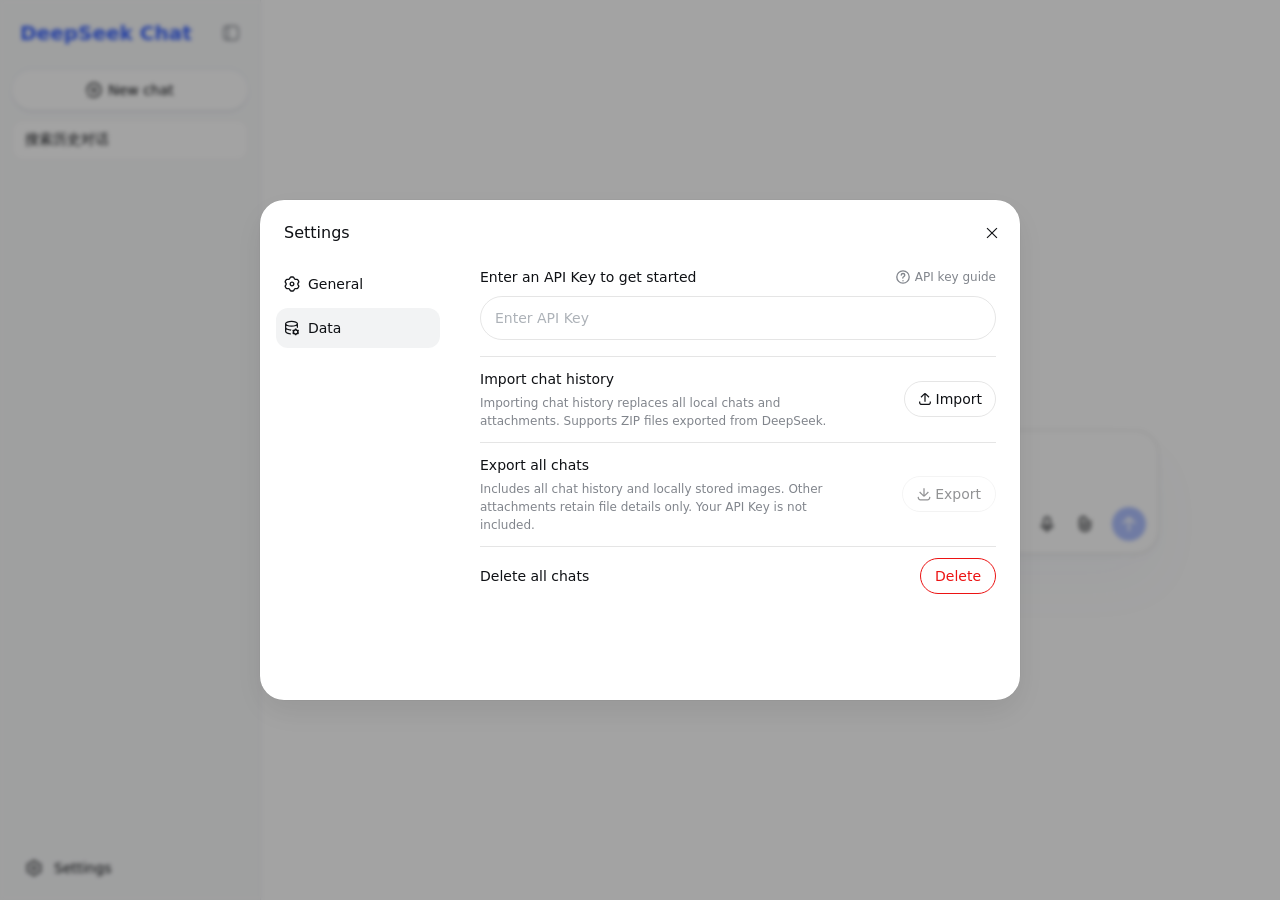
==== index.html @ 3945e025 "DeepSeek_API 网页版 1.0.7 导入 1.0.7 静态站点资源。输入区开关在空间不足或系统字号放大时右侧渐隐， 操作按钮保持单行；发送按钮缩小到 30px，右侧三个操作图标间距收紧。" ====
<!doctype html><html lang="zh-CN"><head><meta http-equiv="Content-Security-Policy" content="default-src 'self'; script-src 'self'; style-src 'self' 'unsafe-inline'; img-src 'self' data: blob: https:; font-src 'self' data:; media-src 'self' blob: data:; connect-src 'self' https://api.deepseek.com blob:; frame-src 'none'; object-src 'none'; base-uri 'none'; form-action 'none'"><link rel="manifest" href="./manifest.webmanifest"><link rel="icon" type="image/png" href="./icons/icon-192.png"><link rel="apple-touch-icon" href="./icons/apple-touch-icon.png"><link rel="stylesheet" href="./static/local/web-app.css"><script defer src="./static/local/web-app.js"></script><script defer src="./static/local/enhancements.js"></script><meta charset="utf-8"><meta name="viewport" content="width=device-width,initial-scale=1,viewport-fit=cover,interactive-widget=resizes-content"><meta name="theme-color" content="#ffffff"><meta name="description" content="基于 DeepSeek API 的纯前端聊天应用：多会话、附件、语音、联网搜索与历史导入导出。"><title>DeepSeek_API 网页版（非官方）</title><meta content="1.0.7" name="application-version"><script defer src="static/js/main.bcf98274.js"></script><link href="static/css/main.e0c153b9.css" rel="stylesheet"><link rel="stylesheet" href="./static/local/enhancements.css"></head><body><div id="root"></div></body></html>
---- static/local/web-app.css ----
@media (max-width: 767px) {
  :root {
    --safe-top: env(safe-area-inset-top, 0px) !important;
    --safe-bottom: env(safe-area-inset-bottom, 0px) !important;
  }
}

@supports (-webkit-touch-callout: none) {
  input:is([type="text"], [type="password"], [type="search"]), textarea {
    font-size: max(16px, 1em);
  }
}

.local-data-note { color: inherit; text-underline-offset: .15em; }
---- static/css/main.e0c153b9.css ----
.trigger-_94788{display:contents}.tooltip-_94788{z-index:2000;box-sizing:border-box;background-color:var(--dsw-alias-tooltip-bg);max-width:calc(100vw - 28px);color:var(--dsw-static-neutral-bluish-00);pointer-events:none;border-radius:10px;padding:4px 8px;font-size:.75rem;line-height:1.5;position:fixed}[data-ds-dark-theme] .tooltip-_94788{color:var(--dsw-alias-label-primary);box-shadow:0 6px 16px rgba(0,0,0,.08),0 3px 6px -4px rgba(0,0,0,.12),0 9px 28px 8px rgba(0,0,0,.05)}.button-_7c3cd{cursor:pointer;transition:background-color var(--ds-transition-duration) var(--ds-ease-in-out);background-color:transparent;border:none;border-radius:50%;outline:none;flex-shrink:0;justify-content:center;align-items:center;padding:0;font-size:1rem;display:inline-flex}.button-_7c3cd:active:not(:disabled){background-color:var(--dsw-alias-interactive-bg-hover)}@media (hover:hover){.button-_7c3cd:hover:not(:disabled){background-color:var(--dsw-alias-interactive-bg-hover)}}.button-_7c3cd:focus-visible{box-shadow:0 0 0 2px var(--dsw-alias-button-primary-fill)}.button-_7c3cd:disabled{cursor:not-allowed;color:var(--dsw-alias-label-caption)}.xs-_7c3cd{width:var(--ds-control-height-xs);height:var(--ds-control-height-xs)}.m-_7c3cd{width:34px;height:34px}.xl-_7c3cd{width:var(--ds-control-height-xl);height:var(--ds-control-height-xl)}.tertiary-_7c3cd{color:var(--dsw-alias-label-tertiary)}.primary-_7c3cd{color:var(--dsw-alias-label-primary)}.logo-cc04e9{background-color:var(--dsw-alias-markdown-citation);border-radius:50%;display:inline-flex;overflow:hidden}.img-cc04e9{object-fit:cover;width:100%;height:100%}.placeholder-cc04e9{background-color:var(--dsw-alias-markdown-citation);justify-content:center;align-items:center;width:100%;height:100%;display:flex}.fallback-cc04e9{color:var(--dsw-alias-label-tertiary)}.fallback-cc04e9 svg{width:70%;height:70%}.group-cc04e9{-webkit-user-select:none;-moz-user-select:none;-ms-user-select:none;user-select:none;margin-left:6px;display:inline-flex}.thumbnail-cc04e9{width:16px;height:16px;box-shadow:0 0 0 1px var(--search-row-site-logo-color,var(--dsw-alias-bg-base)), 0 0 0 1px var(--dsw-alias-bg-base);flex-shrink:0;margin-left:-4px;transition:box-shadow .2s}.thumbnail-cc04e9:first-of-type{margin-left:0}.anchor-a38882{text-decoration:none}.card-a38882{cursor:pointer;flex-direction:column;display:flex}.meta-a38882{padding-top:var(--search-view-card-meta-padding-top,0);font:var(--search-view-card-meta-font,500 .75rem/1.0625rem var(--dsw-font-family));align-items:center;gap:6px;display:flex}.siteIcon-a38882{flex-shrink:0;width:18px;height:18px}.siteName-a38882{text-overflow:ellipsis;white-space:nowrap;color:var(--search-view-card-secondary-color,var(--dsw-alias-label-secondary));overflow:hidden}.divider-a38882{background-color:var(--dsw-alias-border-l3);width:1px;height:12px;margin:0 3px}.date-a38882{font-weight:var(--fw-normal);color:var(--search-view-card-secondary-color,var(--dsw-alias-label-secondary));flex-shrink:0}.title-a38882{font:var(--search-view-card-title-font,500 1rem/1.5625rem var(--dsw-font-family));color:var(--dsw-alias-label-primary);line-clamp:2;-webkit-line-clamp:2;-webkit-box-orient:vertical;margin-top:6px;display:-webkit-box;overflow:hidden}.snippet-a38882{color:var(--search-view-card-secondary-color,var(--dsw-alias-label-secondary));line-clamp:2;-webkit-line-clamp:2;-webkit-box-orient:vertical;margin-top:6px;font-size:.8125rem;line-height:20px;display:-webkit-box;overflow:hidden}.panel-_5cf57{--panel-width:min(390px, calc(50vw - 4rem));box-sizing:border-box;visibility:hidden;width:0;height:100%;transition:width var(--ds-transition-duration) var(--ds-ease-in-out), visibility 0s var(--ds-transition-duration);flex-shrink:0;overflow:hidden}.panelOpen-_5cf57{width:var(--panel-width);visibility:visible;transition:width var(--ds-transition-duration) var(--ds-ease-in-out), visibility 0s}.panelInner-_5cf57{box-sizing:border-box;width:var(--panel-width);border-left:1px solid var(--dsw-alias-border-l2);height:100%;color:var(--dsw-alias-label-primary);background:var(--dsw-alias-bg-base);flex-direction:column;display:flex}.header-_5cf57{box-sizing:border-box;border-bottom:1px solid var(--dsw-alias-border-l2);flex-shrink:0;align-items:center;height:60px;padding:0 14px 0 20px;display:flex}.title-_5cf57{text-overflow:ellipsis;white-space:nowrap;font-size:.875rem;line-height:22px;font-weight:var(--fw-medium);flex:1;overflow:hidden}.content-_5cf57{--search-view-card-meta-font:var(--dsw-font-xs-13);--search-view-card-meta-padding-top:2px;--search-view-card-secondary-color:var(--dsw-alias-label-tertiary);--search-view-card-title-font:var(--fw-medium) .875rem/1.375rem var(--dsw-font-family);scrollbar-color:var(--scroll-color) transparent;flex:1;min-height:0;padding:8px;overflow-y:auto}.item-_5cf57{transition:background-color var(--ds-transition-duration) var(--ds-ease-in-out);border-radius:12px;margin-bottom:6px;padding:12px}.item-_5cf57:hover{background:var(--dsw-alias-interactive-bg-hover)}@media not all and (min-width:768px){.panel-_5cf57{z-index:700;visibility:hidden;width:auto;transition:transform var(--ds-transition-duration) var(--ds-ease-in-out), visibility 0s var(--ds-transition-duration);position:fixed;top:0;bottom:0;left:0;right:0;transform:translateY(100%)}.panelOpen-_5cf57{visibility:visible;width:auto;transition:transform var(--ds-transition-duration) var(--ds-ease-in-out), visibility 0s;transform:none}.panelInner-_5cf57{width:auto;height:100%;padding-top:var(--safe-top);padding-bottom:var(--safe-bottom);border-left:none}}.mask-_4f2ab{z-index:1000;cursor:copy;pointer-events:none;-webkit-backdrop-filter:blur(10px);backdrop-filter:blur(10px);background-color:rgba(255,255,255,.7);justify-content:center;align-items:center;display:flex;position:fixed;top:0;bottom:0;left:0;right:0}[data-ds-dark-theme] .mask-_4f2ab{background-color:rgba(39,39,48,.7)}.wrap-_4f2ab{box-sizing:border-box;width:100%;color:var(--dsw-alias-label-primary);text-align:center;flex-direction:column;align-items:center;margin-top:-3%;padding:0 40px;display:flex}.title-_4f2ab{margin-top:16px;font-size:1.25rem;line-height:28px}.desc-_4f2ab{color:var(--dsw-alias-label-tertiary);margin-top:16px;font-size:.875rem;line-height:22px}.card-_282ec{box-sizing:border-box;border:1px solid var(--dsw-alias-border-l2);background-color:var(--dsw-specific-input-major);cursor:default;border-radius:16px;flex-shrink:0;align-items:center;width:240px;min-height:64px;padding:0 12px 0 14px;transition:background-color .2s ease-in-out;display:flex;position:relative}.card-_282ec:hover .remove-_282ec{opacity:1}.clickable-_282ec{cursor:pointer}.clickable-_282ec:hover{background-color:var(--dsw-alias-interactive-bg-hover)}.editable-_282ec{padding-right:24px}.failed-_282ec{border-color:var(--dsw-alias-state-error-primary)}.failed-_282ec .subCaption-_282ec{color:var(--dsw-alias-state-error-primary)}.icon-_282ec{width:28px;height:28px;color:var(--dsw-alias-label-tertiary);flex-shrink:0;justify-content:center;align-items:center;margin-right:10px;display:flex}.retry-_282ec svg{width:18px;height:18px;color:var(--dsw-alias-label-secondary)}.spinner-_282ec{box-sizing:border-box;border:2px solid var(--dsw-alias-border-l2);border-top-color:var(--dsw-alias-label-tertiary);border-radius:50%;width:16px;height:16px;animation:.8s linear infinite spin-_282ec}@keyframes spin-_282ec{to{transform:rotate(360deg)}}.content-_282ec{-webkit-user-select:none;-moz-user-select:none;-ms-user-select:none;user-select:none;flex:1;min-width:0;padding:10px 0}.caption-_282ec{font-size:.875rem;line-height:22px;font-weight:var(--fw-normal);white-space:nowrap;text-overflow:ellipsis;color:var(--dsw-alias-label-primary);overflow:hidden}.subCaption-_282ec{white-space:nowrap;text-overflow:ellipsis;color:var(--dsw-alias-label-tertiary);font-size:.75rem;line-height:18px;overflow:hidden}.remove-_282ec{width:18px;height:18px;color:var(--dsw-alias-label-primary-inverted);background-color:var(--dsw-alias-button-contrast-fill);cursor:pointer;opacity:0;border:none;border-radius:50%;justify-content:center;align-items:center;padding:0;transition:opacity .2s ease-in-out;display:flex;position:absolute;top:4px;right:4px}.invalidRemove-_282ec{opacity:1;color:var(--dsw-alias-label-primary-foreground);background-color:var(--dsw-alias-state-error-primary)}.wrapper-ed6f47{--line-height:24px;--input-padding-top:12px;box-sizing:border-box;cursor:text;width:100%;font-size:1rem;line-height:var(--line-height);border:1px solid var(--dsw-alias-border-l2-darkmode-thin);background:var(--dsw-specific-input-major);border-radius:24px;flex-direction:column;display:flex;overflow:hidden}.session-ed6f47{box-shadow:0 4px 10px rgba(0,0,0,.02),0 2px 4px rgba(0,0,0,.04)}.home-ed6f47{box-shadow:0 4px 12px rgba(0,0,0,.02),0 2px 2px rgba(72,104,178,.01),0 30px 60px rgba(72,104,178,.03)}[data-ds-dark-theme] .home-ed6f47{box-shadow:none}.attachments-ed6f47{cursor:default;align-items:flex-end;gap:10px;padding:12px 12px 0;display:flex;overflow-x:auto}.attachment-ed6f47{box-sizing:border-box;border:1px solid var(--dsw-alias-border-l2);background-color:var(--dsw-alias-bg-skeleton);border-radius:16px;flex-shrink:0;width:64px;height:64px;position:relative;overflow:hidden}.attachment-ed6f47 img{object-fit:cover;width:100%;height:100%;display:block}.attachment-ed6f47:hover .remove-ed6f47{opacity:1}.uploading-ed6f47{background-color:rgba(0,0,0,.3);position:absolute;top:0;bottom:0;left:0;right:0}.uploading-ed6f47:after{content:"";border:2px solid rgba(255,255,255,.4);border-top-color:#fff;border-radius:50%;width:16px;height:16px;margin:-10px 0 0 -10px;animation:.8s linear infinite spin-ed6f47;position:absolute;top:50%;left:50%}@keyframes spin-ed6f47{to{transform:rotate(360deg)}}.attachmentFailed-ed6f47{border-color:var(--dsw-alias-state-error-primary)}.failed-ed6f47{cursor:pointer;color:var(--dsw-static-neutral-bluish-00);background-color:rgba(0,0,0,.48);border:none;flex-direction:column;justify-content:center;align-items:center;padding:0 3px;display:flex;position:absolute;top:0;bottom:0;left:0;right:0}.failed-ed6f47 svg{width:18px;height:18px}.failedStatic-ed6f47{cursor:default;background-color:rgba(0,0,0,.24);justify-content:flex-end;padding-bottom:7px}.failedReason-ed6f47{max-width:100%;font-size:.6875rem;line-height:14px;font-weight:var(--fw-medium);text-align:center;word-break:break-word;-webkit-line-clamp:2;-webkit-box-orient:vertical;margin-top:2px;display:-webkit-box;overflow:hidden}.remove-ed6f47{z-index:1;width:18px;height:18px;color:var(--dsw-alias-label-primary-inverted);background-color:var(--dsw-alias-button-contrast-fill);-webkit-filter:drop-shadow(0 0 .5px rgba(0,0,0,.2));filter:drop-shadow(0 0 .5px rgba(0,0,0,.2));cursor:pointer;opacity:0;transition:opacity var(--ds-transition-duration) var(--ds-ease-in-out);border:none;border-radius:50%;justify-content:center;align-items:center;padding:0;display:flex;position:absolute;top:4px;right:4px}.invalidRemove-ed6f47{opacity:1;color:var(--dsw-alias-label-primary-foreground);background-color:var(--dsw-alias-state-error-primary)}.textareaWrapper-ed6f47{width:100%;position:relative}.textarea-ed6f47,.mirror-ed6f47{box-sizing:border-box;width:100%;min-height:calc(var(--line-height) * 2 + var(--input-padding-top));padding:var(--input-padding-top) 12px 0 16px;font:inherit;line-height:inherit;font-variant-ligatures:no-contextual;word-break:break-word;white-space:pre-wrap;border:none;margin:0;display:block;overflow:auto}.textarea-ed6f47{resize:none;overscroll-behavior:contain;height:100%;color:var(--dsw-alias-label-primary);caret-color:var(--dsw-alias-brand-text);background-color:transparent;outline:none;position:absolute}.textarea-ed6f47::-webkit-input-placeholder{color:var(--dsw-alias-label-caption);-webkit-user-select:none;-moz-user-select:none;-ms-user-select:none;user-select:none}.textarea-ed6f47::-ms-input-placeholder{color:var(--dsw-alias-label-caption);-webkit-user-select:none;-moz-user-select:none;-ms-user-select:none;user-select:none}.textarea-ed6f47::placeholder{color:var(--dsw-alias-label-caption);-webkit-user-select:none;-moz-user-select:none;-ms-user-select:none;user-select:none}.textareaHidden-ed6f47{visibility:hidden}@media not all and (min-width:440px){.textarea-ed6f47,.mirror-ed6f47{min-height:calc(var(--line-height) * 1.25 + var(--input-padding-top))}}.mirror-ed6f47{visibility:hidden;pointer-events:none;max-height:336px}@media not all and (min-width:768px){.wrapper-ed6f47{max-height:calc(var(--app-viewport-height,100dvh) - 120px);flex-shrink:0}.textareaWrapper-ed6f47{min-height:0}.attachments-ed6f47,.functionRow-ed6f47{flex-shrink:0}}.functionRow-ed6f47{align-items:center;gap:8px;margin-top:4px;padding:12px;display:flex}.toggles-ed6f47{flex:1;align-items:center;gap:10px;min-width:0;display:flex}.collapsedToggles-ed6f47 .toggleLabel-ed6f47{display:none}.toggle-ed6f47{border:1px solid var(--dsw-alias-border-l2);height:34px;color:var(--dsw-alias-label-primary);font:inherit;font-size:.8125rem;line-height:20px;font-weight:var(--fw-medium);white-space:nowrap;cursor:pointer;-webkit-user-select:none;-moz-user-select:none;-ms-user-select:none;user-select:none;background-color:transparent;border-radius:18px;flex-shrink:0;justify-content:center;align-items:center;gap:4px;padding:0 12px;transition-property:border,background;transition-duration:.2s;display:inline-flex}.toggle-ed6f47:hover:not(:disabled){background-color:var(--dsw-alias-interactive-bg-hover)}.toggle-ed6f47:disabled{opacity:.4;cursor:not-allowed}.toggle-ed6f47.selected-ed6f47{background-color:var(--dsw-alias-button-ghost-active-fill);color:var(--dsw-alias-brand-text);border-color:var(--dsw-alias-button-ghost-active-border)}.toggle-ed6f47.selected-ed6f47:hover{background-color:var(--dsw-alias-button-ghost-active-hover)}.effortPopover-ed6f47{z-index:1000;box-sizing:border-box;background-color:var(--dsw-specific-menu);transform-origin:0 100%;width:252px;max-width:calc(100vw - 16px);animation:effort-popover-in-ed6f47 .18s var(--ds-ease-in-out);border-radius:12px;padding:12px;position:fixed;box-shadow:0 0 1px rgba(0,0,0,.2),0 0 4px rgba(0,0,0,.02),0 12px 32px rgba(0,0,0,.08)}.effortPopover-ed6f47[data-side=bottom]{transform-origin:0 0;animation-name:effort-popover-in-down-ed6f47}.effortPopover-ed6f47[data-state=closed]{pointer-events:none;opacity:0;transition:opacity .18s var(--ds-ease-in-out), transform .18s var(--ds-ease-in-out);transform:scale(.94)translateY(4px)}.effortPopover-ed6f47[data-side=bottom][data-state=closed]{transform:scale(.94)translateY(-4px)}@keyframes effort-popover-in-ed6f47{0%{opacity:0;transform:scale(.94)translateY(4px)}}@keyframes effort-popover-in-down-ed6f47{0%{opacity:0;transform:scale(.94)translateY(-4px)}}.right-ed6f47{flex-shrink:0;align-items:center;gap:4px;margin-left:auto;display:flex}.sendButton-ed6f47{background:var(--dsw-alias-button-primary-fill);width:34px;height:34px;color:var(--dsw-static-neutral-bluish-00);cursor:pointer;border:none;border-radius:50%;flex-shrink:0;justify-content:center;align-items:center;margin-left:6px;padding:0;transition:background .2s;display:flex}.sendButton-ed6f47:not(.disabled-ed6f47):hover{background:var(--dsw-alias-button-primary-hover)}.sendButton-ed6f47.disabled-ed6f47{opacity:.4;cursor:not-allowed}.timer-_1bdad{color:var(--dsw-alias-label-caption);font-variant-numeric:tabular-nums;white-space:nowrap;flex-shrink:0;align-items:center;font-size:.75rem;line-height:17px;display:inline-flex}@media not all and (min-width:768px){.timer-_1bdad{display:none}}.button-_1bdad{width:34px;height:34px;color:var(--dsw-alias-label-primary);cursor:pointer;transition:background-color var(--ds-transition-duration) var(--ds-ease-in-out);background-color:transparent;border:none;border-radius:50%;outline:none;flex-shrink:0;justify-content:center;align-items:center;padding:0;display:inline-flex}.button-_1bdad:active:not(.recording-_1bdad):not(.disabled-_1bdad){background-color:var(--dsw-alias-interactive-bg-hover)}@media (hover:hover){.button-_1bdad:hover:not(.recording-_1bdad):not(.disabled-_1bdad){background-color:var(--dsw-alias-interactive-bg-hover)}}.button-_1bdad:focus-visible{box-shadow:0 0 0 2px var(--dsw-alias-button-primary-fill)}.disabled-_1bdad{color:var(--dsw-alias-label-caption);cursor:not-allowed}.active-_1bdad{justify-content:center;align-items:center;width:26px;height:26px;display:flex;position:relative}.halo-_1bdad{background-color:var(--dsw-alias-brand-primary);opacity:.2;border-radius:50%;animation:.15s ease-out both haloEnter-_1bdad,1.8s ease-in-out .15s infinite haloBreath-_1bdad;position:absolute;top:0;bottom:0;left:0;right:0}.core-_1bdad{background-color:var(--dsw-alias-brand-primary);opacity:.75;border-radius:50%;animation:.2s ease-out .14s both coreEnter-_1bdad;position:absolute;top:2px;bottom:2px;left:2px;right:2px}.outline-_1bdad{color:var(--dsw-alias-brand-primary);animation:.12s ease-out .14s both fadeOut-_1bdad;display:flex;position:absolute}.glyph-_1bdad{color:var(--dsw-static-neutral-bluish-00);animation:.1s ease-out .26s both fadeIn-_1bdad;display:flex;position:relative}@keyframes haloEnter-_1bdad{0%{opacity:0;transform:scale(.6)}to{opacity:.2;transform:scale(1)}}@keyframes haloBreath-_1bdad{0%,to{scale:1}50%{scale:1.1}}@keyframes coreEnter-_1bdad{0%{opacity:0;transform:scale(.6)}to{opacity:.75;transform:scale(1)}}@keyframes fadeOut-_1bdad{to{opacity:0}}@keyframes fadeIn-_1bdad{0%{opacity:0}}@media (prefers-reduced-motion:reduce){.halo-_1bdad,.core-_1bdad,.glyph-_1bdad{animation:none}.outline-_1bdad{display:none}.halo-_1bdad{scale:none}}.loading-_1bdad{box-sizing:border-box;border:1.5px solid var(--dsw-alias-border-l2);border-top-color:var(--dsw-alias-label-tertiary);border-radius:50%;width:14px;height:14px;animation:.8s linear infinite spin-_1bdad}@keyframes spin-_1bdad{to{transform:rotate(360deg)}}.spectrum-_62476{opacity:.7;pointer-events:none;justify-content:center;align-items:center;gap:3px;height:36px;display:flex;position:absolute;top:calc(50% + 8px);left:16px;right:12px;translate:0 -50%}.bar-_62476{background-color:var(--dsw-alias-button-info-hover,#679efe);transform-origin:50%;will-change:transform;border-radius:1px;flex-shrink:0;width:2px;height:5px}.panel-_8916f{-webkit-user-select:none;-moz-user-select:none;-ms-user-select:none;user-select:none;width:100%}.title-_8916f{color:var(--dsw-alias-label-tertiary);margin-bottom:10px;font-size:.75rem;line-height:18px}.scale-_8916f{padding-top:2px;display:flex;position:relative}.scale-_8916f:before{content:"";background-color:var(--dsw-alias-border-l2);border-radius:1px;height:2px;position:absolute;top:7px;left:12.5%;right:12.5%}.step-_8916f{z-index:1;min-width:0;color:var(--dsw-alias-label-secondary);font:inherit;cursor:pointer;background-color:transparent;border:none;outline:none;flex-direction:column;flex:1;align-items:center;gap:8px;padding:0;display:flex;position:relative}.step-_8916f:hover{color:var(--dsw-alias-label-primary)}.step-_8916f:focus-visible{outline:2px solid var(--dsw-alias-brand-primary);outline-offset:2px;border-radius:6px}.dot-_8916f{box-sizing:border-box;border:2px solid var(--dsw-alias-border-l3);background-color:var(--dsw-specific-menu);border-radius:50%;width:12px;height:12px}.label-_8916f{white-space:nowrap;font-size:.75rem;line-height:18px}.step-_8916f.active-_8916f,.step-_8916f.active-_8916f:hover{color:var(--dsw-alias-brand-text)}.step-_8916f.active-_8916f .dot-_8916f{border-color:var(--dsw-alias-brand-text);background-color:var(--dsw-alias-brand-text);box-shadow:0 0 0 4px var(--dsw-alias-button-ghost-active-fill)}.button-_074b8{box-sizing:border-box;min-width:72px;font:inherit;font-size:.875rem;line-height:22px;font-weight:var(--fw-medium);cursor:pointer;white-space:nowrap;-webkit-user-select:none;-moz-user-select:none;-ms-user-select:none;user-select:none;transition:background-color var(--ds-transition-duration) var(--ds-ease-in-out), opacity var(--ds-transition-duration) var(--ds-ease-in-out);border:1px solid transparent;border-radius:4096px;outline:none;justify-content:center;align-items:center;padding:0 14px;display:inline-flex}.button-_074b8:focus-visible{box-shadow:0 0 0 2px var(--dsw-alias-button-primary-fill)}.button-_074b8:disabled{opacity:.45;cursor:not-allowed}.l-_074b8{height:var(--ds-control-height-l)}.m-_074b8{height:var(--ds-control-height-m);gap:4px}.m-_074b8 svg{width:14px;height:14px}.s-_074b8{height:var(--ds-control-height-s);min-width:58px}.block-_074b8{width:100%}.primary-_074b8{color:var(--dsw-alias-label-primary-foreground);background-color:var(--dsw-alias-button-primary-fill)}.primary-_074b8:hover:not(:disabled){background-color:var(--dsw-alias-button-primary-hover)}.outlined-_074b8{color:var(--dsw-alias-label-primary);border-color:var(--dsw-alias-border-l2);font-weight:var(--fw-normal);background-color:transparent}.outlined-_074b8:hover:not(:disabled){background-color:var(--dsw-alias-interactive-bg-hover)}.danger-_074b8{color:var(--dsw-static-neutral-bluish-00);background-color:var(--dsw-alias-state-error-primary)}.danger-_074b8:hover:not(:disabled){background-color:var(--dsw-alias-state-error-secondary)}.dangerOutlined-_074b8{color:var(--dsw-alias-state-error-primary);border-color:var(--dsw-alias-state-error-primary);font-weight:var(--fw-normal);background-color:transparent}.dangerOutlined-_074b8:hover:not(:disabled){background-color:var(--dsw-alias-interactive-bg-hover-danger)}.dangerOutlined-_074b8:focus-visible{box-shadow:0 0 0 2px var(--dsw-alias-state-error-primary)}.card-bab5a2{z-index:950;box-sizing:border-box;border:1px solid var(--dsw-alias-border-inverted);background:var(--dsw-specific-menu);max-width:355px;box-shadow:var(--dsw-shadow-lv3);border-radius:12px;padding:16px;position:fixed}.container-_094a5{justify-content:space-between;align-items:center;width:100%;padding:6px;display:flex}.name-_094a5{color:var(--dsw-alias-label-primary);font-family:var(--ds-font-family-code);margin-left:8px;font-size:.75rem;line-height:18px}.button-_094a5{height:28px;color:var(--dsw-alias-label-secondary);font:inherit;cursor:pointer;-webkit-user-select:none;-moz-user-select:none;-ms-user-select:none;user-select:none;background:0 0;border:none;border-radius:8px;align-items:center;gap:3px;padding:0 10px;font-size:.8125rem;line-height:20px;display:inline-flex}.button-_094a5:active{background-color:var(--dsw-alias-interactive-bg-hover)}@media (hover:hover){.button-_094a5:hover{background-color:var(--dsw-alias-interactive-bg-hover)}}.button-_094a5 svg{width:14px;height:14px}.ds-markdown{font:var(--dsw-font-markdown-base);color:var(--dsw-alias-label-primary)}.ds-markdown strong{font-weight:var(--fw-semibold)}.ds-markdown img{max-width:100%}.ds-markdown h1{font:var(--dsw-font-markdown-h1)}.ds-markdown h2{font:var(--dsw-font-markdown-h2)}.ds-markdown h3{font:var(--dsw-font-markdown-h3)}.ds-markdown h4{font:var(--dsw-font-markdown-h4)}.ds-markdown h5,.ds-markdown h6{font:var(--dsw-font-markdown-base-strong)}.ds-markdown h1 strong,.ds-markdown h2 strong,.ds-markdown h3 strong,.ds-markdown h4 strong,.ds-markdown h5 strong,.ds-markdown h6 strong{font-weight:inherit}.ds-markdown h1,.ds-markdown h2,.ds-markdown h3{margin:32px 0 16px}.ds-markdown h4,.ds-markdown h5,.ds-markdown h6,.ds-markdown .ds-markdown-paragraph{margin:16px 0}.ds-markdown h4+ul,.ds-markdown h5+ul,.ds-markdown h6+ul,.ds-markdown h4+ol,.ds-markdown h5+ol,.ds-markdown h6+ol{margin-top:8px}:is(.ds-markdown h4:has(+ul),.ds-markdown h5:has(+ul),.ds-markdown h6:has(+ul),.ds-markdown h4:has(+ol),.ds-markdown h5:has(+ol),.ds-markdown h6:has(+ol)){margin-bottom:8px}.ds-markdown a:not(.ds-a){color:var(--dsw-alias-brand-text);transition:box-shadow var(--ds-transition-duration) var(--ds-ease-in-out);border:2px solid rgba(255,255,255,0);border-width:2px 3px;margin-left:-3px;margin-right:-3px;text-decoration:none;position:relative}.ds-markdown a:not(.ds-a):hover,.ds-markdown a:not(.ds-a) :focus{-webkit-text-decoration:underline var(--dsw-alias-brand-text);-webkit-text-decoration:underline var(--dsw-alias-brand-text);text-decoration:underline var(--dsw-alias-brand-text);outline:none}.ds-markdown a:not(.ds-a):focus-visible{box-shadow:0 0 0 2px var(--dsw-alias-brand-text)}.ds-markdown li>ul,.ds-markdown li>ol{margin-top:4px}.ds-markdown ul,.ds-markdown ol{margin:16px 0;padding-left:18px}.ds-markdown li:not(:first-child){margin-top:6px}.ds-markdown li::marker{color:var(--dsw-alias-label-secondary);line-height:28px}.ds-markdown ul>.ds-markdown-task-list-item{list-style:none}.ds-markdown ul>.ds-markdown-task-list-item>.ds-markdown-task-checkbox{margin-left:-18px}.ds-markdown .ds-markdown-task-list-item>.ds-markdown-task-checkbox{color:var(--dsw-alias-label-secondary)}.ds-markdown .ds-markdown-task-list-item>.ds-markdown-task-checkbox+.ds-markdown-paragraph{display:inline}.ds-markdown ul ol,.ds-markdown ol ol{padding-left:0;list-style-position:inside}:is(.ds-markdown ul ol,.ds-markdown ol ol) li p{display:inline}.ds-markdown hr{background:var(--dsw-alias-border-l2);border:none;height:1px;margin:32px 0;display:block}.ds-markdown blockquote{border-left:2px solid var(--dsw-alias-label-caption);margin:16px 0 0;padding-left:14px}.ds-markdown table{border-collapse:collapse;width:-webkit-max-content;width:-moz-max-content;width:max-content;max-width:-webkit-max-content;max-width:-moz-max-content;max-width:max-content}.ds-markdown th{border-bottom:1px solid var(--dsw-alias-border-l3);font:var(--dsw-font-markdown-table-head);border-top:none;min-width:100px;max-width:min(30vw,320px);padding:10px 16px}.ds-markdown th:not(:-webkit-any(:lang(ae),:lang(ar),:lang(arc),:lang(bcc),:lang(bqi),:lang(ckb),:lang(dv),:lang(fa),:lang(glk),:lang(he),:lang(ku),:lang(mzn),:lang(nqo),:lang(pnb),:lang(ps),:lang(sd),:lang(ug),:lang(ur),:lang(yi))){text-align:left}.ds-markdown th:not(:-moz-any(:lang(ae),:lang(ar),:lang(arc),:lang(bcc),:lang(bqi),:lang(ckb),:lang(dv),:lang(fa),:lang(glk),:lang(he),:lang(ku),:lang(mzn),:lang(nqo),:lang(pnb),:lang(ps),:lang(sd),:lang(ug),:lang(ur),:lang(yi))){text-align:left}.ds-markdown th:not(:is(:lang(ae),:lang(ar),:lang(arc),:lang(bcc),:lang(bqi),:lang(ckb),:lang(dv),:lang(fa),:lang(glk),:lang(he),:lang(ku),:lang(mzn),:lang(nqo),:lang(pnb),:lang(ps),:lang(sd),:lang(ug),:lang(ur),:lang(yi))){text-align:left}.ds-markdown th:-webkit-any(:lang(ae),:lang(ar),:lang(arc),:lang(bcc),:lang(bqi),:lang(ckb),:lang(dv),:lang(fa),:lang(glk),:lang(he),:lang(ku),:lang(mzn),:lang(nqo),:lang(pnb),:lang(ps),:lang(sd),:lang(ug),:lang(ur),:lang(yi)){text-align:right}.ds-markdown th:-moz-any(:lang(ae),:lang(ar),:lang(arc),:lang(bcc),:lang(bqi),:lang(ckb),:lang(dv),:lang(fa),:lang(glk),:lang(he),:lang(ku),:lang(mzn),:lang(nqo),:lang(pnb),:lang(ps),:lang(sd),:lang(ug),:lang(ur),:lang(yi)){text-align:right}.ds-markdown th:is(:lang(ae),:lang(ar),:lang(arc),:lang(bcc),:lang(bqi),:lang(ckb),:lang(dv),:lang(fa),:lang(glk),:lang(he),:lang(ku),:lang(mzn),:lang(nqo),:lang(pnb),:lang(ps),:lang(sd),:lang(ug),:lang(ur),:lang(yi)){text-align:right}.ds-markdown th:first-child{padding-left:0}.ds-markdown td{border-bottom:1px solid var(--dsw-alias-border-l2);font:var(--dsw-font-markdown-table);min-width:100px;max-width:min(30vw,320px);padding:10px 16px}.ds-markdown td:first-child{padding-left:0}.ds-markdown td:last-child{padding-right:0}.ds-markdown pre{font-family:var(--ds-font-family-code);margin:16px 0;overflow:auto}.ds-markdown code{box-sizing:border-box;font:var(--dsw-font-markdown-code);font-family:var(--ds-font-family-code);background-color:var(--dsw-alias-markdown-inline-code);border-radius:6px;align-items:center;padding:0 5px;display:inline-flex;font-size:.875em!important}:is(.ds-markdown h1,.ds-markdown h2,.ds-markdown h3,.ds-markdown h4,.ds-markdown h5,.ds-markdown h6) code{font:inherit;font-family:var(--ds-font-family-code)}.ds-markdown table code{font-size:.8125rem}.ds-markdown-math.katex-display{text-align:center;max-width:100%;padding:4px;display:block;overflow-x:auto;overflow-y:hidden}.ds-markdown>* .ds-markdown-math{margin:16px 0}.ds-markdown>* .ds-markdown-math:first-child{margin-top:0}.ds-markdown>* .ds-markdown-math:last-child{margin-bottom:0}.ds-markdown li>.ds-markdown-paragraph{margin:8px 0}.ds-markdown li>:first-child{margin-top:0}.ds-markdown li>:last-child:not(.md-code-block){margin-bottom:0}.ds-markdown .ds-markdown-paragraph:first-child{margin-top:0!important}.ds-markdown .ds-markdown-paragraph:last-child{margin-bottom:0!important}.ds-markdown>:first-child{margin-top:0!important}.ds-markdown>:last-child{margin-bottom:0!important}.ds-markdown-html{font-family:var(--ds-font-family-code)}.ds-markdown-cite{font-variant:tabular-nums;min-width:14px;height:14px;box-shadow:inset 0 0 0 .5px var(--dsw-alias-border-l1);box-sizing:border-box;-webkit-user-select:none;-moz-user-select:none;-ms-user-select:none;user-select:none;white-space:nowrap;background:var(--dsw-alias-markdown-placeholder);font:var(--fw-medium) .5625rem/.875rem var(--ds-font-family-code);color:var(--dsw-alias-label-tertiary);cursor:pointer;border-radius:6px 6px 6px 0;flex-shrink:0;justify-content:center;align-items:center;margin:0 2px;padding:0 4px;display:inline-flex;position:relative;top:-5px}.ds-markdown-cite+.ds-markdown-cite{margin-left:0}.ds-markdown-cite:hover{background:var(--dsw-alias-markdown-citation)}.ds-markdown .md-code-block{margin:16px 0}.md-code-block{--dsl-code-block-banner-background-color:var(--dsw-alias-markdown-code-block-banner);--dsl-code-block-border-radius:12px;--dsl-code-block-banner-font:var(--dsw-font-xs-13);--dsl-code-block-content-font:var(--dsw-font-markdown-code-block);color:var(--dsw-alias-label-primary);background:var(--dsw-alias-markdown-code-block);border-radius:var(--dsl-code-block-border-radius)}.md-code-block:not(:last-child){margin-bottom:11px}.md-code-block-banner{background:var(--dsl-code-block-banner-background-color);font:var(--dsl-code-block-banner-font);border-top-left-radius:var(--dsl-code-block-border-radius);border-top-right-radius:var(--dsl-code-block-border-radius);justify-content:space-between;display:flex}.md-code-block>pre{font:var(--dsl-code-block-content-font);white-space:pre-wrap;word-break:break-all;padding:16px;margin:0!important}.markdown-table-wrapper{overflow-x:auto}.md-code-block-switch{gap:4px;display:flex}.md-code-block-switch [aria-pressed=true]{background:var(--dsw-alias-markdown-code-block);color:var(--dsw-alias-label-primary)}.md-mermaid-diagram{text-align:center;padding:16px;overflow:auto}.md-mermaid-diagram>svg{max-width:100%;height:auto;margin:0 auto;display:block}.md-mermaid-status{min-height:160px;color:var(--dsw-alias-label-secondary);justify-content:center;align-items:center;padding:16px;font-size:.875rem;display:flex}body.dark .md-code-block .token.comment,body.dark .md-code-block .token.prolog,body.dark .md-code-block .token.doctype,body.dark .md-code-block .token.cdata{color:#8da1b9}body.dark .md-code-block .token.punctuation{color:#e3eaf2}body.dark .md-code-block .token.delimiter.important,body.dark .md-code-block .token.selector .parent,body.dark .md-code-block .token.tag,body.dark .md-code-block .token.tag .token.punctuation{color:#6cc}body.dark .md-code-block .token.attr-name,body.dark .md-code-block .token.boolean,body.dark .md-code-block .token.boolean.important,body.dark .md-code-block .token.number,body.dark .md-code-block .token.constant,body.dark .md-code-block .token.selector .token.attribute{color:#e6d37a}body.dark .md-code-block .token.class-name,body.dark .md-code-block .token.key,body.dark .md-code-block .token.parameter,body.dark .md-code-block .token.property,body.dark .md-code-block .token.property-access,body.dark .md-code-block .token.variable{color:#6cb8e6}body.dark .md-code-block .token.attr-value,body.dark .md-code-block .token.inserted,body.dark .md-code-block .token.color,body.dark .md-code-block .token.selector .token.value,body.dark .md-code-block .token.string,body.dark .md-code-block .token.string .token.url-link{color:#91d076}body.dark .md-code-block .token.builtin,body.dark .md-code-block .token.keyword-array,body.dark .md-code-block .token.package,body.dark .md-code-block .token.regex{color:#f4adf4}body.dark .md-code-block .token.function,body.dark .md-code-block .token.selector .token.class,body.dark .md-code-block .token.selector .token.id{color:#c699e3}body.dark .md-code-block .token.atrule .token.rule,body.dark .md-code-block .token.combinator,body.dark .md-code-block .token.keyword,body.dark .md-code-block .token.operator,body.dark .md-code-block .token.pseudo-class,body.dark .md-code-block .token.pseudo-element,body.dark .md-code-block .token.selector,body.dark .md-code-block .token.unit{color:#e9ae7e}body.dark .md-code-block .token.deleted,body.dark .md-code-block .token.important{color:#cd6660}body.dark .md-code-block .token.keyword-this,body.dark .md-code-block .token.this{color:#6cb8e6}body.dark .md-code-block .token.important,body.dark .md-code-block .token.keyword-this,body.dark .md-code-block .token.this,body.dark .md-code-block .token.bold{font-weight:var(--fw-bold)}body.dark .md-code-block .token.delimiter.important{font-weight:inherit}body.dark .md-code-block .token.italic{font-style:italic}body.dark .md-code-block .token.entity{cursor:help}body.dark .md-code-block .language-markdown .token.title,body.dark .md-code-block .language-markdown .token.title .token.punctuation{color:#6cb8e6;font-weight:var(--fw-bold)}body.dark .md-code-block .language-markdown .token.blockquote.punctuation{color:#f4adf4}body.dark .md-code-block .language-markdown .token.code{color:#6cc}body.dark .md-code-block .language-markdown .token.hr.punctuation{color:#6cb8e6}body.dark .md-code-block .language-markdown .token.url .token.content{color:#91d076}body.dark .md-code-block .language-markdown .token.url-link{color:#e6d37a}body.dark .md-code-block .language-markdown .token.list.punctuation{color:#f4adf4}body.dark .md-code-block .language-markdown .token.table-header,body.dark .md-code-block .language-json .token.operator{color:#e3eaf2}body.dark .md-code-block .language-scss .token.variable{color:#6cc}body.dark .md-code-block .token.token.tab:not(:empty):before,body.dark .md-code-block .token.token.cr:before,body.dark .md-code-block .token.token.lf:before,body.dark .md-code-block .token.token.space:before{color:#8da1b9}body.dark .md-code-block div.code-toolbar>.toolbar.toolbar>.toolbar-item>a,body.dark .md-code-block div.code-toolbar>.toolbar.toolbar>.toolbar-item>button{color:#111b27;background:#6cb8e6}body.dark .md-code-block div.code-toolbar>.toolbar.toolbar>.toolbar-item>a:hover,body.dark .md-code-block div.code-toolbar>.toolbar.toolbar>.toolbar-item>a:focus,body.dark .md-code-block div.code-toolbar>.toolbar.toolbar>.toolbar-item>button:hover,body.dark .md-code-block div.code-toolbar>.toolbar.toolbar>.toolbar-item>button:focus{color:#111b27;background:rgba(108,184,230,.855);text-decoration:none}body.dark .md-code-block div.code-toolbar>.toolbar.toolbar>.toolbar-item>span,body.dark .md-code-block div.code-toolbar>.toolbar.toolbar>.toolbar-item>span:hover,body.dark .md-code-block div.code-toolbar>.toolbar.toolbar>.toolbar-item>span:focus{color:#111b27;background:#8da1b9}body.dark .md-code-block .line-highlight.line-highlight{background:linear-gradient(90deg,rgba(60,82,109,.373) 70%,rgba(60,82,109,.333))}body.dark .md-code-block .line-highlight.line-highlight:before,body.dark .md-code-block .line-highlight.line-highlight[data-end]:after{color:#111b27;background-color:#8da1b9;box-shadow:0 1px #3c526d}body.dark .md-code-block pre[id].linkable-line-numbers.linkable-line-numbers span.line-numbers-rows>span:hover:before{background-color:rgba(141,161,185,.094)}body.dark .md-code-block .line-numbers.line-numbers .line-numbers-rows{background:rgba(11,18,27,.48);border-right:1px solid #0b121b}body.dark .md-code-block .line-numbers .line-numbers-rows>span:before{color:rgba(141,161,185,.855)}body.dark .md-code-block .rainbow-braces .token.token.punctuation.brace-level-1,body.dark .md-code-block .rainbow-braces .token.token.punctuation.brace-level-5,body.dark .md-code-block .rainbow-braces .token.token.punctuation.brace-level-9{color:#e6d37a}body.dark .md-code-block .rainbow-braces .token.token.punctuation.brace-level-2,body.dark .md-code-block .rainbow-braces .token.token.punctuation.brace-level-6,body.dark .md-code-block .rainbow-braces .token.token.punctuation.brace-level-10{color:#f4adf4}body.dark .md-code-block .rainbow-braces .token.token.punctuation.brace-level-3,body.dark .md-code-block .rainbow-braces .token.token.punctuation.brace-level-7,body.dark .md-code-block .rainbow-braces .token.token.punctuation.brace-level-11{color:#6cb8e6}body.dark .md-code-block .rainbow-braces .token.token.punctuation.brace-level-4,body.dark .md-code-block .rainbow-braces .token.token.punctuation.brace-level-8,body.dark .md-code-block .rainbow-braces .token.token.punctuation.brace-level-12{color:#c699e3}body.dark .md-code-block pre.diff-highlight>code .token.token.deleted:not(.prefix),body.dark .md-code-block pre>code.diff-highlight .token.token.deleted:not(.prefix){background-color:rgba(205,102,96,.12)}body.dark .md-code-block pre.diff-highlight>code .token.token.inserted:not(.prefix),body.dark .md-code-block pre>code.diff-highlight .token.token.inserted:not(.prefix){background-color:rgba(145,208,118,.12)}body.dark .md-code-block .command-line .command-line-prompt{border-right:1px solid #0b121b}body.dark .md-code-block .command-line .command-line-prompt>span:before{color:rgba(141,161,185,.855)}body.light .md-code-block .token.comment,body.light .md-code-block .token.prolog,body.light .md-code-block .token.cdata{color:#a0a1a7}body.light .md-code-block .token.doctype,body.light .md-code-block .token.punctuation,body.light .md-code-block .token.entity{color:#383a42}body.light .md-code-block .token.attr-name,body.light .md-code-block .token.class-name,body.light .md-code-block .token.boolean,body.light .md-code-block .token.constant,body.light .md-code-block .token.number,body.light .md-code-block .token.atrule{color:#b76b01}body.light .md-code-block .token.keyword{color:#a626a4}body.light .md-code-block .token.property,body.light .md-code-block .token.tag,body.light .md-code-block .token.symbol,body.light .md-code-block .token.deleted,body.light .md-code-block .token.important{color:#e45649}body.light .md-code-block .token.selector,body.light .md-code-block .token.string,body.light .md-code-block .token.char,body.light .md-code-block .token.builtin,body.light .md-code-block .token.inserted,body.light .md-code-block .token.regex,body.light .md-code-block .token.attr-value,body.light .md-code-block .token.attr-value>.token.punctuation{color:#50a14f}body.light .md-code-block .token.variable,body.light .md-code-block .token.operator,body.light .md-code-block .token.function{color:#4078f2}body.light .md-code-block .token.url{color:#0184bc}body.light .md-code-block .token.attr-value>.token.punctuation.attr-equals,body.light .md-code-block .token.special-attr>.token.attr-value>.token.value.css{color:#383a42}body.light .md-code-block .language-css .token.selector{color:#e45649}body.light .md-code-block .language-css .token.property{color:#383a42}body.light .md-code-block .language-css .token.function,body.light .md-code-block .language-css .token.url>.token.function{color:#0184bc}body.light .md-code-block .language-css .token.url>.token.string.url{color:#50a14f}body.light .md-code-block .language-css .token.important,body.light .md-code-block .language-css .token.atrule .token.rule,body.light .md-code-block .language-javascript .token.operator{color:#a626a4}body.light .md-code-block .language-javascript .token.template-string>.token.interpolation>.token.interpolation-punctuation.punctuation{color:#ca1243}body.light .md-code-block .language-json .token.operator{color:#383a42}body.light .md-code-block .language-json .token.null.keyword{color:#b76b01}body.light .md-code-block .language-markdown .token.url,body.light .md-code-block .language-markdown .token.url>.token.operator,body.light .md-code-block .language-markdown .token.url-reference.url>.token.string{color:#383a42}body.light .md-code-block .language-markdown .token.url>.token.content{color:#4078f2}body.light .md-code-block .language-markdown .token.url>.token.url,body.light .md-code-block .language-markdown .token.url-reference.url{color:#0184bc}body.light .md-code-block .language-markdown .token.blockquote.punctuation,body.light .md-code-block .language-markdown .token.hr.punctuation{color:#a0a1a7;font-style:italic}body.light .md-code-block .language-markdown .token.code-snippet{color:#50a14f}body.light .md-code-block .language-markdown .token.bold .token.content{color:#b76b01}body.light .md-code-block .language-markdown .token.italic .token.content{color:#a626a4}body.light .md-code-block .language-markdown .token.strike .token.content,body.light .md-code-block .language-markdown .token.strike .token.punctuation,body.light .md-code-block .language-markdown .token.list.punctuation,body.light .md-code-block .language-markdown .token.title.important>.token.punctuation{color:#e45649}body.light .md-code-block .token.bold{font-weight:var(--fw-bold)}body.light .md-code-block .token.comment,body.light .md-code-block .token.italic{font-style:italic}body.light .md-code-block .token.entity{cursor:help}body.light .md-code-block .token.namespace{opacity:.8}body.light .md-code-block .token.token.tab:not(:empty):before,body.light .md-code-block .token.token.cr:before,body.light .md-code-block .token.token.lf:before,body.light .md-code-block .token.token.space:before{color:rgba(56,58,66,.2)}.bars-_7573f{display:block}.loading-_7573f .bar-_7573f{fill:var(--dsw-static-neutral-300)}[data-ds-dark-theme] .loading-_7573f .bar-_7573f{fill:var(--dsw-static-neutral-550)}.sweep-_7573f{fill:#000;fill-opacity:0;animation-duration:1.5s;animation-timing-function:linear;animation-iteration-count:infinite}.sweep1-_7573f{animation-name:tts-sweep-1-_7573f}.sweep2-_7573f{animation-name:tts-sweep-2-_7573f}.sweep3-_7573f{animation-name:tts-sweep-3-_7573f}.sweep4-_7573f{animation-name:tts-sweep-4-_7573f}@keyframes tts-sweep-1-_7573f{0%{fill-opacity:.4}4.17%{fill-opacity:.38}8.33%{fill-opacity:.325}12.5%{fill-opacity:.25}16.67%{fill-opacity:.174}20.83%{fill-opacity:.109}25%{fill-opacity:.061}29.17%{fill-opacity:.031}33.33%{fill-opacity:.014}37.5%{fill-opacity:.006}41.67%{fill-opacity:.002}45.83%,to{fill-opacity:0}}@keyframes tts-sweep-2-_7573f{0%{fill-opacity:.014}4.17%{fill-opacity:.031}8.33%{fill-opacity:.061}12.5%{fill-opacity:.109}16.67%{fill-opacity:.174}20.83%{fill-opacity:.25}25%{fill-opacity:.325}29.17%{fill-opacity:.38}33.33%{fill-opacity:.4}37.5%{fill-opacity:.38}41.67%{fill-opacity:.325}45.83%{fill-opacity:.25}50%{fill-opacity:.174}54.17%{fill-opacity:.109}58.33%{fill-opacity:.061}62.5%{fill-opacity:.031}66.67%{fill-opacity:.014}70.83%{fill-opacity:.006}75%{fill-opacity:.002}79.17%,to{fill-opacity:0}}@keyframes tts-sweep-3-_7573f{0%,20.83%{fill-opacity:0}25%{fill-opacity:.002}29.17%{fill-opacity:.006}33.33%{fill-opacity:.014}37.5%{fill-opacity:.031}41.67%{fill-opacity:.061}45.83%{fill-opacity:.109}50%{fill-opacity:.174}54.17%{fill-opacity:.25}58.33%{fill-opacity:.325}62.5%{fill-opacity:.38}66.67%{fill-opacity:.4}70.83%{fill-opacity:.38}75%{fill-opacity:.325}79.17%{fill-opacity:.25}83.33%{fill-opacity:.174}87.5%{fill-opacity:.109}91.67%{fill-opacity:.061}95.83%{fill-opacity:.031}to{fill-opacity:.014}}@keyframes tts-sweep-4-_7573f{0%,54.17%{fill-opacity:0}58.33%{fill-opacity:.002}62.5%{fill-opacity:.006}66.67%{fill-opacity:.014}70.83%{fill-opacity:.031}75%{fill-opacity:.061}79.17%{fill-opacity:.109}83.33%{fill-opacity:.174}87.5%{fill-opacity:.25}91.67%{fill-opacity:.325}95.83%{fill-opacity:.38}to{fill-opacity:.4}}.playing-_7573f{animation:.15s cubic-bezier(.22,1,.36,1) tts-settle-_7573f}.playing-_7573f .bar-_7573f{fill:var(--dsw-alias-brand-primary)}@keyframes tts-settle-_7573f{0%{transform:scaleY(.2857)}to{transform:scaleY(1)}}@media (prefers-reduced-motion:reduce){.playing-_7573f,.sweep-_7573f{animation:none}}.area-_3d93a{margin-bottom:10px}.title-_3d93a{height:34px;color:var(--dsw-alias-label-secondary);cursor:pointer;-webkit-user-select:none;-moz-user-select:none;-ms-user-select:none;user-select:none;align-items:center;margin-bottom:2px;transition:color .2s;display:flex}.title-_3d93a:hover{color:var(--dsw-alias-label-primary)}.titleIcon-_3d93a{color:var(--dsw-alias-brand-primary);margin-right:6px;display:flex}.stoppedIcon-_3d93a{color:var(--dsw-alias-label-tertiary)}.titleText-_3d93a{font:var(--dsw-font-markdown-base);margin-right:6px}.shimmer-_3d93a{color:transparent;background:linear-gradient(90deg, var(--dsw-alias-label-secondary) 0%, var(--dsw-alias-label-secondary) 40%, var(--dsw-alias-label-caption) 50%, var(--dsw-alias-label-secondary) 60%, var(--dsw-alias-label-secondary) 100%) 0 0 / 300% 100%;-webkit-background-clip:text;background-clip:text;animation:2s ease-out infinite shimmer-_3d93a}@keyframes shimmer-_3d93a{0%{background-position:100% 0}to{background-position:0 0}}:-webkit-any(.withLine-_3d93a,.content-_3d93a):after{content:"";background-color:var(--dsw-alias-label-dimmed);width:1px;height:calc(100% - 24px);position:absolute;top:31px;left:7.5px}:-moz-any(.withLine-_3d93a,.content-_3d93a):after{content:"";background-color:var(--dsw-alias-label-dimmed);width:1px;height:calc(100% - 24px);position:absolute;top:31px;left:7.5px}:is(.withLine-_3d93a,.content-_3d93a):after{content:"";background-color:var(--dsw-alias-label-dimmed);width:1px;height:calc(100% - 24px);position:absolute;top:31px;left:7.5px}.content-_3d93a{padding:5px 0 5px 22px;position:relative}.content-_3d93a.lastItem-_3d93a{padding-bottom:0}.content-_3d93a.lastItem-_3d93a:after{height:calc(100% - 32px)}.thinkingViewport-_3d93a{overscroll-behavior:contain;scrollbar-width:thin;scrollbar-color:var(--dsw-alias-border-l2) transparent;max-height:240px;padding-right:4px;overflow-y:auto}.thinkingViewport-_3d93a::-webkit-scrollbar{width:4px}.thinkingViewport-_3d93a::-webkit-scrollbar-thumb{background-color:var(--dsw-alias-border-l2);border-radius:2px}.dot-_3d93a{justify-content:center;align-items:center;width:16px;height:16px;display:inline-flex;position:absolute;top:9px;left:0}.dotInner-_3d93a{background:var(--dsw-alias-brand-primary);border-radius:50%;width:5px;height:5px;animation:1.5s linear infinite pulse-_3d93a}.dotInner-_3d93a.inactive-_3d93a{background-color:var(--dsw-alias-label-tertiary);animation:none}@keyframes pulse-_3d93a{0%{animation-timing-function:ease-out;transform:scale(1)}40%{animation-timing-function:linear;transform:scale(1.3)}60%{animation-timing-function:ease-out;transform:scale(1.3)}to{transform:scale(1)}}.rowIcon-_3d93a{flex-shrink:0;margin-right:6px;padding:1px;display:flex}.rowIcon-_3d93a svg{width:14px;height:14px}.row-_3d93a{max-width:100%;height:34px;color:var(--dsw-alias-label-secondary);font:var(--dsw-font-markdown-small);align-items:center;display:flex;position:relative}.row-_3d93a.clickable-_3d93a{cursor:pointer;width:-webkit-fit-content;width:-moz-fit-content;width:fit-content}.row-_3d93a.clickable-_3d93a:before,.row-_3d93a.active-_3d93a:before{content:"";z-index:-1;opacity:0;border-radius:100px;width:calc(100% + 20px);height:calc(100% - 6px);transition:opacity .2s,background-color .2s;position:absolute;left:-10px}.row-_3d93a.clickable-_3d93a:before{background-color:var(--dsw-alias-interactive-bg-hover)}.row-_3d93a.clickable-_3d93a:hover:before{opacity:1}.row-_3d93a.active-_3d93a:before{background-color:var(--dsw-alias-interactive-bg-active);opacity:1}.row-_3d93a.clickable-_3d93a:hover,.row-_3d93a.active-_3d93a{--search-row-site-logo-color:var(--dsw-alias-interactive-bg-hover)}.prefix-_3d93a,.summary-_3d93a{font-variant:tabular-nums;flex-shrink:0}.query-_3d93a{white-space:nowrap;text-overflow:ellipsis;margin-left:6px;animation:.3s ease-in fadeIn-_3d93a;overflow:hidden}@keyframes fadeIn-_3d93a{0%{opacity:0}}.tool-_3d93a{max-width:100%;color:var(--dsw-alias-label-secondary);font:var(--dsw-font-markdown-small);padding:5px 0;display:flex;position:relative}.toolIcon-_3d93a{margin-top:4px}.toolBody-_3d93a{flex-wrap:wrap;align-items:center;row-gap:6px;width:calc(100% - 30px);display:flex;overflow:hidden}.intro-_3d93a{font-variant:tabular-nums;margin-right:6px;display:inline-block}.page-_3d93a{white-space:nowrap;align-items:center;max-width:100%;margin-right:6px;display:inline-flex}.pageText-_3d93a{text-overflow:ellipsis;white-space:nowrap;max-width:100%;font:var(--dsw-font-xs-13);-webkit-text-decoration-line:underline;text-decoration-line:underline;-webkit-text-decoration-style:dotted;text-decoration-style:dotted;-webkit-text-decoration-color:var(--dsw-alias-label-caption);-webkit-text-decoration-color:var(--dsw-alias-label-caption);text-decoration-color:var(--dsw-alias-label-caption);text-underline-offset:4px;transition:color .2s;display:inline-block;overflow:hidden}.pageIcon-_3d93a{display:flex;position:relative;bottom:1px}.pageDone-_3d93a .pageText-_3d93a{color:var(--dsw-alias-label-secondary)}.pageDone-_3d93a .pageText-_3d93a:hover{color:var(--dsw-alias-label-primary);-webkit-text-decoration-color:var(--dsw-alias-label-tertiary);-webkit-text-decoration-color:var(--dsw-alias-label-tertiary);text-decoration-color:var(--dsw-alias-label-tertiary)}.pageFailed-_3d93a .pageText-_3d93a,.pageFailed-_3d93a .pageIcon-_3d93a{cursor:not-allowed;color:var(--dsw-alias-label-caption)}.chip-_3d93a{box-sizing:border-box;min-width:0;max-width:540px;height:20px;font:var(--dsw-font-xs-13);color:var(--dsw-alias-label-secondary);background:var(--dsw-alias-markdown-tag);cursor:pointer;border-radius:6px;align-items:center;margin-right:4px;padding:0 5px;line-height:20px;display:inline-flex}.chipFailed-_3d93a{color:var(--dsw-alias-label-caption);cursor:not-allowed}.chipIcon-_3d93a{margin-right:2px;display:flex}.chipIcon-_3d93a svg{width:12px;height:12px}.chipText-_3d93a{text-overflow:ellipsis;white-space:nowrap;overflow:hidden}.ds-think-content .ds-markdown{font:var(--dsw-font-markdown-small);color:var(--dsw-alias-label-secondary)}.ds-think-content .ds-markdown h1,.ds-think-content .ds-markdown h2,.ds-think-content .ds-markdown h3,.ds-think-content .ds-markdown h4,.ds-think-content .ds-markdown h5,.ds-think-content .ds-markdown h6,.ds-think-content .ds-markdown .ds-markdown-paragraph{margin:12px 0}.ds-think-content .ds-markdown h1,.ds-think-content .ds-markdown h2,.ds-think-content .ds-markdown h3,.ds-think-content .ds-markdown h4,.ds-think-content .ds-markdown h5,.ds-think-content .ds-markdown h6{font:var(--dsw-font-markdown-small-strong)}.ds-think-content .ds-markdown code{font:var(--dsw-font-markdown-code-block)}.ds-think-content .ds-markdown hr{margin:28px 0}.ds-think-content .ds-markdown blockquote{margin:12px 0 0}.ds-think-content .ds-markdown ul,.ds-think-content .ds-markdown ol{margin:12px 0}.ds-think-content .ds-markdown th{font:var(--dsw-font-markdown-small-strong)}.ds-think-content .ds-markdown td{font:var(--dsw-font-markdown-small)}.ds-think-content .ds-markdown h3+ul,.ds-think-content .ds-markdown h4+ul,.ds-think-content .ds-markdown h5+ul,.ds-think-content .ds-markdown h6+ul,.ds-think-content .ds-markdown h3+ol,.ds-think-content .ds-markdown h4+ol,.ds-think-content .ds-markdown h5+ol,.ds-think-content .ds-markdown h6+ol{margin-top:4px}:is(.ds-think-content .ds-markdown h3:has(+ul),.ds-think-content .ds-markdown h4:has(+ul),.ds-think-content .ds-markdown h5:has(+ul),.ds-think-content .ds-markdown h6:has(+ul),.ds-think-content .ds-markdown h3:has(+ol),.ds-think-content .ds-markdown h4:has(+ol),.ds-think-content .ds-markdown h5:has(+ol),.ds-think-content .ds-markdown h6:has(+ol)){margin-bottom:4px}.ds-think-content .ds-markdown .ds-markdown-paragraph+ul,.ds-think-content .ds-markdown .ds-markdown-paragraph+ol{margin-top:4px}:is(.ds-think-content .ds-markdown .ds-markdown-paragraph:has(+ol),.ds-think-content .ds-markdown .ds-markdown-paragraph:has(+ol)){margin-bottom:4px}.ds-think-content .ds-markdown li>ul,.ds-think-content .ds-markdown li>ol{margin-top:2px}.ds-think-content .ds-markdown li>.ds-markdown-paragraph{margin:2px 0}.ds-think-content .ds-markdown li:not(:first-child){margin-top:2px}.ds-think-content .ds-markdown li>:first-child{margin-top:0}.ds-think-content .ds-markdown .ds-markdown-cite{margin:0 2px}.ds-think-content .ds-markdown .ds-markdown-cite+.ds-markdown-cite{margin-left:0}.switcher-f95eb4{align-items:center;gap:2px;height:28px;display:flex}.previous-f95eb4 svg{transform:rotate(180deg)}.count-f95eb4{color:var(--dsw-alias-label-tertiary);font-size:.9375rem;line-height:18px;font-weight:var(--fw-medium);font-variant-numeric:tabular-nums;white-space:nowrap;-webkit-user-select:none;-moz-user-select:none;-ms-user-select:none;user-select:none}.message-e1faee{position:relative}.message-e1faee:hover .actions-e1faee{opacity:1}.message-e1faee:focus-within .actions-e1faee{opacity:1}.message-e1faee .ds-assistant-message-main-content{padding-bottom:6px}.waiting-e1faee{align-items:center;gap:6px;height:34px;display:flex}.waitingDot-e1faee{background-color:var(--dsw-alias-label-dimmed);border-radius:50%;width:6px;height:6px;animation:.9s linear infinite fading-e1faee}.waitingDot-e1faee:nth-child(2){animation-delay:.1s}.waitingDot-e1faee:nth-child(3){animation-delay:.2s}@keyframes fading-e1faee{0%,to{opacity:.3}33%,66%{opacity:1}}.notice-e1faee{color:var(--dsw-alias-state-error-primary);align-items:flex-start;gap:6px;margin-top:8px;font-size:.875rem;line-height:22px;display:flex}.notice-e1faee>svg{flex-shrink:0;margin-top:4px}.notice-e1faee>span{overflow-wrap:anywhere;white-space:pre-wrap;min-width:0}.noticeAction-e1faee{font:inherit;color:var(--dsw-alias-brand-text);cursor:pointer;background:0 0;border:none;padding:0;text-decoration:none}.noticeAction-e1faee:hover{text-decoration:underline}.bottom-e1faee{flex-wrap:wrap;align-items:center;gap:10px;padding-top:12px;padding-bottom:10px;display:flex;position:relative;left:-6px}.actions-e1faee{opacity:0;transition:opacity var(--ds-transition-duration) var(--ds-ease-in-out);align-items:center;gap:10px;display:flex}.alwaysShow-e1faee{opacity:1}.continueButton-e1faee{margin-left:auto}.summary-e1faee{border:1px solid var(--dsw-alias-border-l2);background-color:var(--dsw-alias-bg-base);width:-webkit-fit-content;width:-moz-fit-content;width:fit-content;color:var(--dsw-alias-label-primary);font:var(--dsw-font-markdown-small);cursor:pointer;-webkit-user-select:none;-moz-user-select:none;-ms-user-select:none;user-select:none;border-radius:100px;align-items:center;margin-top:16px;padding:4px 10px 4px 4px;transition:background-color .3s;display:flex}.summary-e1faee>span:first-child{margin-left:0}.summary-e1faee>span:last-child{margin-left:6px}.summary-e1faee:hover,.summary-e1faee.summaryActive-e1faee{background-color:var(--dsw-alias-interactive-bg-hover);--search-row-site-logo-color:var(--dsw-alias-interactive-bg-hover)}.image-_35e90{box-sizing:border-box;width:var(--message-file-image-size,120px);height:var(--message-file-image-size,120px);border:1px solid var(--dsw-alias-border-l2);background-color:var(--dsw-alias-markdown-placeholder);font:inherit;border-radius:16px;flex-shrink:0;justify-content:center;align-items:center;padding:0;text-decoration:none;display:flex;overflow:hidden}.image-_35e90 img{object-fit:cover;flex-shrink:0;width:100%;height:100%;display:block}.imageThumb-_35e90{position:relative;container-type:inline-size}button.image-_35e90{cursor:pointer}.failedIcon-_35e90{width:36px;height:36px;color:var(--dsw-alias-label-secondary);justify-content:center;align-items:center;display:flex}.retryImage-_35e90{border-color:var(--dsw-alias-state-error-primary)}.overlay-_35e90{color:var(--dsw-static-neutral-bluish-00);background-color:rgba(0,0,0,.3);justify-content:center;align-items:center;display:flex;position:absolute;top:0;bottom:0;left:0;right:0}.overlay-_35e90 svg{width:20px;height:20px}.retryOverlay-_35e90{transition:background-color var(--ds-transition-duration) var(--ds-ease-in-out);background-color:rgba(0,0,0,.4)}button:hover>.retryOverlay-_35e90{background-color:rgba(0,0,0,.5)}.reason-_35e90{box-sizing:border-box;min-height:min(60px,100%);font-size:.6875rem;line-height:14px;font-weight:var(--fw-medium);text-align:center;word-break:break-word;color:var(--dsw-static-neutral-bluish-00);pointer-events:none;background:linear-gradient(transparent,rgba(0,0,0,.65));justify-content:center;align-items:flex-end;padding:0 4px 8px;display:flex;position:absolute;bottom:0;left:0;right:0}@container (width<=63px){.reason-_35e90{display:none}}.spinner-_35e90{box-sizing:border-box;border:2px solid rgba(255,255,255,.4);border-top-color:#fff;border-radius:50%;width:20px;height:20px;animation:.8s linear infinite spin-_35e90}@keyframes spin-_35e90{to{transform:rotate(360deg)}}.container-_4cfe7{flex-direction:column;align-items:flex-end;padding-bottom:16px;display:flex}.container-_4cfe7.isFirst-_4cfe7{padding-top:34px}.container-_4cfe7:hover .actions-_4cfe7{opacity:1}.files-_4cfe7{flex-wrap:wrap;justify-content:flex-end;align-items:flex-end;gap:10px;max-width:100%;margin-bottom:8px;display:flex}.filesWithDocuments-_4cfe7{--message-file-image-size:64px}.bubble-_4cfe7{box-sizing:border-box;max-width:calc(100% - 88px);color:var(--dsw-alias-label-primary);background-color:var(--dsw-specific-bubble);white-space:pre-wrap;word-break:break-word;border-radius:22px;padding:10px 16px;font-size:1rem;line-height:24px}@media not all and (min-width:440px){.bubble-_4cfe7{max-width:calc(100% - 68px)}}.bottom-_4cfe7{align-items:center;gap:10px;height:28px;margin-top:6px;display:flex}.actions-_4cfe7{opacity:0;transition:opacity var(--ds-transition-duration) var(--ds-ease-in-out);align-items:center;gap:10px;display:flex}.actions-_4cfe7:focus-within{opacity:1}.alwaysShow-_4cfe7{opacity:1}.editor-_4cfe7{box-sizing:border-box;border:1px solid var(--dsw-alias-brand-primary);background-color:var(--dsw-alias-bg-base);border-radius:22px;width:100%;overflow:hidden}.textarea-_4cfe7{box-sizing:border-box;resize:none;width:100%;min-height:44px;max-height:202px;font:inherit;color:var(--dsw-alias-label-primary);background:0 0;border:none;outline:none;padding:10px 16px;font-size:1rem;line-height:24px;display:block}.editorActions-_4cfe7{justify-content:flex-end;gap:8px;margin:6px 10px 10px;display:flex}.container-_7ccaf{scrollbar-gutter:stable both-edges;scrollbar-color:var(--scroll-color) transparent;flex-direction:column;flex:1;min-height:0;display:flex;overflow-y:auto}.scroll-_7ccaf{display:contents}@media not all and (min-width:768px){.container-_7ccaf{scrollbar-gutter:auto;overflow:hidden}.scroll-_7ccaf{overscroll-behavior-y:contain;scrollbar-color:var(--scroll-color) transparent;flex-direction:column;flex:1;min-height:0;display:flex;overflow-y:auto}}.column-_7ccaf{width:calc(var(--message-list-max-width) - 2 * var(--message-list-padding-horizontal));max-width:calc(100% - 40px);margin:0 auto;padding-bottom:24px}.header-cf83dc{box-sizing:border-box;height:calc(60px + var(--safe-top));padding:calc(12px + var(--safe-top)) 10px 4px;flex-shrink:0;align-items:center;display:flex}.spacer-cf83dc{flex:1}.title-cf83dc{white-space:nowrap;text-overflow:ellipsis;min-width:0;font:var(--dsw-font-s-strong-14);color:var(--dsw-alias-label-primary);flex:1;margin:0 12px;overflow:hidden}.switcher-a577f1{--mode-gap:5px;box-sizing:border-box;align-self:center;align-items:center;gap:var(--mode-gap);background-color:var(--dsw-specific-selector);border-radius:999px;width:232px;height:38px;margin:0 auto 16px;padding:2px;display:inline-flex;position:relative}.indicator-a577f1{box-sizing:border-box;border:1px solid var(--dsw-alias-button-ghost-active-border);background-color:var(--dsw-alias-button-ghost-active-fill);border-radius:999px;width:53%;height:calc(100% + 4px);transition:left .24s cubic-bezier(.2,.8,.2,1);position:absolute;top:-2px;left:-3.7px;box-shadow:0 2px 8px rgba(0,0,0,.12)}.indicator-a577f1[data-mode=pro]{left:48.6%}.option-a577f1{z-index:1;height:32px;color:var(--dsw-alias-label-secondary);font:inherit;font-size:.8125rem;line-height:20px;font-weight:var(--fw-medium);white-space:nowrap;cursor:pointer;-webkit-user-select:none;-moz-user-select:none;-ms-user-select:none;user-select:none;transition:color var(--ds-transition-duration) var(--ds-ease-in-out);background-color:transparent;border:none;border-radius:999px;outline:none;flex:1 1 0;justify-content:center;align-items:center;gap:5px;padding:0 8px;display:inline-flex;position:relative}.option-a577f1:hover{color:var(--dsw-alias-label-primary)}.option-a577f1:focus-visible{outline:2px solid var(--dsw-alias-brand-primary);outline-offset:2px}.option-a577f1.selected-a577f1{color:var(--dsw-alias-brand-text)}.label-a577f1{display:inline-block}.icon-a577f1{display:inline-flex}.option-a577f1[data-mode=flash] .label-a577f1{transform:translate(-2px)}.option-a577f1[data-mode=pro] .icon-a577f1{transform:translate(2px)}.option-a577f1 svg{width:18px;height:18px}.switcher-a577f1.compact-a577f1{--mode-gap:2px;width:204px;height:32px;margin:0;padding:2px}.switcher-a577f1.compact-a577f1 .indicator-a577f1{left:-2.6px}.switcher-a577f1.compact-a577f1 .indicator-a577f1[data-mode=pro]{left:48.25%}.switcher-a577f1.compact-a577f1 .option-a577f1{gap:4px;height:28px;padding:0 6px;font-size:.75rem}.switcher-a577f1.compact-a577f1 .option-a577f1 svg{width:16px;height:16px}@media (min-width:768px){.switcher-a577f1:not(.compact-a577f1){top:-2px}}@media not all and (min-width:768px){.switcher-a577f1{margin-bottom:12px}.switcher-a577f1.compact-a577f1{margin-bottom:0}}.block-a577f1{flex-direction:column;align-items:center;width:100%;margin-bottom:16px;display:flex}.block-a577f1 .switcher-a577f1{margin-bottom:0}.hint-a577f1{text-align:center;max-width:100%;color:var(--dsw-alias-label-tertiary);margin-top:6px;font-size:.75rem;line-height:18px}@media not all and (min-width:768px){.block-a577f1{margin-bottom:12px}}.anchor-a2aa47{flex-shrink:0;margin:0 4px;display:inline-flex;position:relative}.pill-a2aa47{border:1px solid var(--dsw-alias-border-l2);height:30px;color:var(--dsw-alias-label-secondary);font:inherit;font-size:.75rem;line-height:18px;font-weight:var(--fw-medium);white-space:nowrap;cursor:pointer;-webkit-user-select:none;-moz-user-select:none;-ms-user-select:none;user-select:none;transition:background-color var(--ds-transition-duration) var(--ds-ease-in-out), border-color var(--ds-transition-duration) var(--ds-ease-in-out), color var(--ds-transition-duration) var(--ds-ease-in-out);background-color:transparent;border-radius:8px;outline:none;align-items:center;gap:5px;padding:0 10px;display:inline-flex}.pill-a2aa47:hover,.pill-a2aa47[aria-expanded=true]{border-color:var(--dsw-alias-border-l3);background-color:var(--dsw-alias-interactive-bg-hover);color:var(--dsw-alias-label-primary)}.pill-a2aa47:focus-visible{box-shadow:inset 0 0 0 2px var(--dsw-alias-brand-primary)}.popover-a2aa47{z-index:900;box-sizing:border-box;background-color:var(--dsw-specific-menu);transform-origin:100% 0;animation:popover-in-down-a2aa47 .18s var(--ds-ease-in-out);border-radius:12px;padding:6px;position:absolute;top:calc(100% + 6px);right:0;box-shadow:0 0 1px rgba(0,0,0,.2),0 0 4px rgba(0,0,0,.02),0 12px 32px rgba(0,0,0,.08)}.popover-a2aa47[data-state=closed]{pointer-events:none;opacity:0;transition:opacity .18s var(--ds-ease-in-out), transform .18s var(--ds-ease-in-out);transform:scale(.94)translateY(-4px)}@keyframes popover-in-down-a2aa47{0%{opacity:0;transform:scale(.94)translateY(-4px)}}@keyframes popover-in-up-a2aa47{0%{opacity:0;transform:scale(.94)translateY(4px)}}@media (min-width:768px){.popover-a2aa47{animation-name:popover-in-up-a2aa47}.popover-a2aa47[data-state=closed]{transform:scale(.94)translateY(4px)}}@media not all and (min-width:768px){.pill-a2aa47{height:28px;padding:0 9px}}.view-_5fa77{flex-direction:column;display:flex;position:absolute;top:0;bottom:0;left:0;right:0}.header-_5fa77{box-sizing:border-box;background:var(--dsw-alias-bg-base);flex-shrink:0;align-items:center;height:60px;padding:12px 18px 0;display:flex}.title-_5fa77{white-space:nowrap;text-overflow:ellipsis;max-width:480px;font:var(--dsw-font-s-strong-14);color:var(--dsw-alias-label-primary);padding:8px 12px;overflow:hidden}.withCollapsedSider-_5fa77{margin-left:113px}.inputContainer-_5fa77{z-index:10;box-sizing:border-box;width:calc(var(--message-list-max-width) - 64px);background:linear-gradient(to bottom, transparent 0%, transparent 30%, var(--dsw-alias-bg-base) 30%, var(--dsw-alias-bg-base) 100%);flex-direction:column;align-items:center;max-width:calc(100% - 32px);margin:auto auto 0;display:flex;position:-webkit-sticky;position:sticky;bottom:0}.caveat-_5fa77{text-align:center;width:100%;color:var(--dsw-alias-label-tertiary);-webkit-user-select:none;-moz-user-select:none;-ms-user-select:none;user-select:none;padding:6px 0;font-size:.6875rem;line-height:16px}@media not all and (min-width:768px){.inputContainer-_5fa77{padding-bottom:var(--safe-bottom);flex-shrink:0;margin:0 auto;transition:padding-bottom .24s cubic-bezier(.2,.8,.2,1);position:relative;bottom:auto}}.container-_1f155{display:flex;position:absolute;top:0;bottom:0;left:0;right:0}.welcome-_1f155{box-sizing:border-box;width:100%;max-width:var(--message-list-max-width);flex-direction:column;justify-content:center;align-items:center;margin:auto;padding:0 32px 64px;display:flex}.intro-_1f155{flex-direction:column;align-items:center;width:100%;display:flex}.inputSlot-_1f155{flex-shrink:0;justify-content:center;width:100%;display:flex}@media (min-width:768px){.inputSlot-_1f155{transform:translateY(8px)}}.greeting-_1f155{font-size:1.5rem;line-height:32px;font-weight:var(--fw-semibold);text-align:center;color:var(--dsw-alias-label-primary);justify-content:center;align-items:center;margin-bottom:21px;display:flex}@media (max-width:439px){.greeting-_1f155{font-size:1.25rem;line-height:28px;font-weight:var(--fw-medium)}}@media not all and (min-width:768px){.container-_1f155{flex-direction:column}.welcome-_1f155{max-width:none;min-height:0;padding:0 16px var(--safe-bottom);flex:1;justify-content:flex-end;margin:0}.intro-_1f155{flex-shrink:0;margin:auto 0}.greeting-_1f155{flex-shrink:0;margin:0 0 12px}.caveat-_1f155{text-align:center;width:100%;color:var(--dsw-alias-label-tertiary);-webkit-user-select:none;-moz-user-select:none;-ms-user-select:none;user-select:none;flex-shrink:0;padding:6px 0;font-size:.6875rem;line-height:16px}}.overlay-_83af2{--overlay-opacity:.36;z-index:1000;background-color:rgba(0, 0, 0, var(--overlay-opacity));-webkit-backdrop-filter:blur(2px);backdrop-filter:blur(2px);transition:opacity var(--ds-transition-duration) var(--ds-ease-in-out);justify-content:center;align-items:center;display:flex;position:fixed;top:0;bottom:0;left:0;right:0;overflow:hidden}[data-ds-dark-theme] .overlay-_83af2{--overlay-opacity:.6}.overlay-_83af2[data-state=open]{animation:overlay-in-_83af2 var(--ds-transition-duration) var(--ds-ease-in-out)}.overlay-_83af2[data-state=closed]{opacity:0;pointer-events:none}@keyframes overlay-in-_83af2{0%{opacity:0}}.content-_83af2{box-sizing:border-box;width:380px;max-width:calc(100vw - 32px);color:var(--dsw-alias-label-primary);background-color:var(--dsw-alias-bg-layer-2);box-shadow:inset 0 0 0 1px var(--dsw-alias-border-inverted), 0 0 1px 0 rgba(0,0,0,.2), 0 0 4px 0 rgba(0,0,0,.02), 0 12px 32px 0 rgba(0,0,0,.08);transition:opacity var(--ds-transition-duration) var(--ds-ease-in-out), transform var(--ds-transition-duration) var(--ds-ease-in-out);border-radius:24px;flex-direction:column;padding:22px 24px;font-size:.875rem;line-height:22px;display:flex}.overlay-_83af2[data-state=open] .content-_83af2{animation:content-in-_83af2 var(--ds-transition-duration) var(--ds-ease-in-out)}.overlay-_83af2[data-state=closed] .content-_83af2{opacity:0;transform:scale(.98)}@keyframes content-in-_83af2{0%{opacity:0;transform:scale(.98)}}.header-_83af2{margin-bottom:var(--modal-header-gap,12px);justify-content:space-between;align-items:center;gap:8px;display:flex}.title-_83af2{font-size:1rem;line-height:24px;font-weight:var(--fw-medium)}.close-_83af2{margin-right:-10px}.close-_83af2 svg{width:14px;height:14px}.main-_83af2{color:var(--dsw-alias-label-secondary)}.footer-_83af2{justify-content:flex-end;gap:8px;margin-top:20px;display:flex}@media not all and (min-width:768px){.overlay-_83af2[data-state=open] .content-_83af2{animation-name:content-in-mobile-_83af2}.overlay-_83af2[data-state=closed] .content-_83af2{opacity:1;transition:transform var(--ds-transition-duration) var(--ds-ease-in-out);transform:translateY(100%)}@keyframes content-in-mobile-_83af2{0%{transform:translateY(100%)}}}.trigger-b81146{box-sizing:border-box;background:var(--dsw-specific-selector);min-width:90px;max-width:100%;height:36px;color:var(--dsw-alias-label-primary);font:inherit;white-space:nowrap;cursor:pointer;transition:background-color var(--ds-transition-duration) var(--ds-ease-in-out), color var(--ds-transition-duration) var(--ds-ease-in-out);border:none;border-radius:18px;outline:none;flex-shrink:0;align-items:center;padding:0 42px 0 14px;font-size:.875rem;line-height:22px;display:inline-flex;position:relative}.trigger-b81146:hover:not(:disabled){background:var(--dsw-alias-interactive-bg-hover-accent)}.trigger-b81146:focus-visible{box-shadow:inset 0 0 0 2px var(--dsw-alias-brand-primary)}.trigger-b81146:disabled{color:var(--dsw-alias-label-caption);cursor:default}.trigger-b81146>span:first-child{text-overflow:ellipsis;overflow:hidden}.open-b81146,.placeholder-b81146{color:var(--dsw-alias-label-tertiary)}.arrow-b81146{color:var(--dsw-alias-label-secondary);pointer-events:none;display:flex;position:absolute;top:50%;right:14px;transform:translateY(-50%)}.menu-b81146{z-index:1050;box-sizing:border-box;overscroll-behavior:contain;border:1px solid var(--dsw-alias-border-inverted);background:var(--dsw-specific-menu);--menu-enter-offset:-4px;transform-origin:100% 0;min-width:124px;max-width:280px;transition:opacity var(--ds-transition-duration) var(--ds-ease-in-out), transform var(--ds-transition-duration) var(--ds-ease-in-out);border-radius:12px;padding:4px;position:fixed;overflow-y:auto;box-shadow:0 0 1px rgba(0,0,0,.2),0 0 4px rgba(0,0,0,.02),0 12px 32px rgba(0,0,0,.08)}.menu-b81146[data-side=top]{--menu-enter-offset:4px;transform-origin:100% 100%}.menu-b81146[data-state=open]{animation:select-in-b81146 var(--ds-transition-duration) var(--ds-ease-in-out)}.menu-b81146[data-state=closed]{opacity:0;transform:scale(.96) translateY(var(--menu-enter-offset));pointer-events:none}@keyframes select-in-b81146{0%{opacity:0;transform:scale(.96) translateY(var(--menu-enter-offset))}}.option-b81146{box-sizing:border-box;min-height:40px;color:var(--dsw-alias-label-primary);white-space:normal;cursor:pointer;-webkit-user-select:none;-moz-user-select:none;-ms-user-select:none;user-select:none;transition:background-color var(--ds-transition-duration) var(--ds-ease-in-out);border-radius:10px;justify-content:space-between;align-items:center;gap:8px;padding:4px 10px;font-size:.875rem;line-height:22px;display:flex}.option-b81146:hover{background:var(--dsw-alias-interactive-bg-hover)}.dialog-_85c1b{--modal-header-gap:7px;width:760px;height:500px;max-height:calc(100vh - 32px);padding:19px 24px 22px}.dialogMain-_85c1b{min-height:0;color:var(--dsw-alias-label-primary);flex:1;display:flex}.navigation-_85c1b{flex-direction:column;flex-shrink:0;gap:4px;width:172px;margin:6px 12px 0 -12px;padding-top:4px;display:flex}.navItem-_85c1b{box-sizing:border-box;width:calc(100% - 8px);min-height:40px;color:var(--dsw-alias-label-primary);font:inherit;text-align:left;cursor:pointer;-webkit-user-select:none;-moz-user-select:none;-ms-user-select:none;user-select:none;transition:background-color var(--ds-transition-duration) var(--ds-ease-in-out);background-color:transparent;border:none;border-radius:12px;outline:none;align-items:center;gap:8px;margin:0 4px;padding:9px 10px 9px 8px;font-size:.875rem;line-height:22px;display:flex}.navItem-_85c1b svg{flex-shrink:0}.navItem-_85c1b:hover,.navItem-_85c1b.navItemActive-_85c1b{background-color:var(--dsw-alias-interactive-bg-hover)}.navItem-_85c1b:focus-visible{box-shadow:0 0 0 2px var(--dsw-alias-button-primary-fill)}.content-_85c1b{flex-direction:column;flex:1 0 0;min-width:0;min-height:0;margin-right:-24px;padding:0 24px;display:flex;overflow-y:auto}.cell-_85c1b{box-sizing:border-box;min-height:60px;color:var(--dsw-alias-label-primary);flex-shrink:0;padding:12px 0;font-size:.875rem;line-height:22px}.cell-_85c1b+.cell-_85c1b{box-shadow:inset 0 1px 0 0 var(--dsw-alias-border-l2-darkmode-thin)}.row-_85c1b{align-items:center;gap:8px;display:flex}.text-_85c1b{flex-direction:column;flex:1 0 0;gap:4px;min-width:0;padding-right:48px;display:flex}.label-_85c1b{font-size:.875rem;line-height:22px}.apiKeyHeader-_85c1b{flex-wrap:wrap;justify-content:space-between;align-items:center;gap:6px 12px;display:flex}.apiGuide-_85c1b{color:var(--dsw-alias-label-tertiary);font:inherit;white-space:nowrap;cursor:pointer;transition:color var(--ds-transition-duration) var(--ds-ease-in-out);background-color:transparent;border:none;outline:none;flex-shrink:0;align-items:center;gap:4px;padding:0;font-size:.75rem;line-height:18px;display:inline-flex}.apiGuide-_85c1b:hover{color:var(--dsw-alias-brand-text)}.apiGuide-_85c1b:focus-visible{outline:2px solid var(--dsw-alias-brand-primary);outline-offset:2px;border-radius:4px}.uploadButton-_85c1b{padding:0 13px}.description-_85c1b{color:var(--dsw-alias-label-tertiary);font-size:.75rem;line-height:18px}.error-_85c1b{color:var(--dsw-alias-state-error-primary);font-size:.75rem;line-height:18px}.apiKey-_85c1b{flex-direction:column;gap:8px;padding-bottom:4px;display:flex}.apiKeySaved-_85c1b,.apiKeyInput-_85c1b{box-sizing:border-box;height:var(--ds-control-height-xl);align-items:center;font-size:.875rem;line-height:24px;display:flex}.apiKeySaved-_85c1b{background-color:var(--dsw-specific-login-input);border-radius:28px;justify-content:space-between;padding:0 10px 0 16px}.apiKeyMask-_85c1b{white-space:nowrap;min-width:0;color:var(--dsw-alias-label-caption);-webkit-user-select:none;-moz-user-select:none;-ms-user-select:none;user-select:none;overflow:hidden}.apiKeyInput-_85c1b{border:1px solid var(--dsw-alias-border-l2);transition:border-color var(--ds-transition-duration) var(--ds-ease-in-out);border-radius:22px;gap:12px;padding:0 14px}.apiKeyInput-_85c1b:focus-within{border-color:var(--dsw-alias-brand-primary)}.apiKeyInput-_85c1b input{min-width:0;height:100%;color:var(--dsw-alias-label-primary);font:inherit;caret-color:var(--dsw-alias-brand-text);background:0 0;border:none;outline:none;flex:1;padding:0}.apiKeyInput-_85c1b input::-webkit-input-placeholder{color:var(--dsw-alias-label-caption)}.apiKeyInput-_85c1b input::-ms-input-placeholder{color:var(--dsw-alias-label-caption)}.apiKeyInput-_85c1b input::placeholder{color:var(--dsw-alias-label-caption)}.divider-_85c1b{background-color:var(--dsw-alias-border-l2);flex-shrink:0;width:1px;height:20px}.confirm-_85c1b{color:var(--dsw-alias-brand-text);font:inherit;cursor:pointer;background:0 0;border:none;flex-shrink:0;padding:0;line-height:22px}.confirm-_85c1b:disabled{color:var(--dsw-alias-label-caption);cursor:default}@media not all and (min-width:768px){.dialog-_85c1b{border-radius:24px 24px 0 0;align-self:flex-end;width:100%;max-width:none;height:calc(100% - 64px);max-height:800px}.dialogMain-_85c1b{flex-direction:column}.navigation-_85c1b{flex-direction:row;width:auto;margin:6px -4px;padding:4px 0;overflow-x:auto}.navItem-_85c1b{white-space:nowrap;flex:1 0 auto;justify-content:center;width:auto;min-width:108px;margin:0}.navItem-_85c1b:first-child{margin-left:4px}.navItem-_85c1b:last-child{margin-right:4px}.content-_85c1b{padding-top:24px;padding-left:0;padding-bottom:var(--safe-bottom)}.text-_85c1b{padding-right:8px}.cellButton-_85c1b{flex-shrink:0;min-height:44px}.importProgress-_85c1b{align-items:center;gap:8px;min-width:0;display:flex}.importProgressTrack-_85c1b{background-color:var(--dsw-alias-border-l2-darkmode-thin);border-radius:2px;flex:1;min-width:0;height:4px;overflow:hidden}.importProgressFill-_85c1b{border-radius:inherit;background-color:var(--dsw-alias-brand-primary);height:100%;transition:width var(--ds-transition-duration) var(--ds-ease-in-out);display:block}.importProgressText-_85c1b{font-variant-numeric:tabular-nums;white-space:nowrap;flex-shrink:0}.importProgressIndeterminate-_85c1b{width:40%;animation:importProgressSlide-_85c1b 1.2s var(--ds-ease-in-out) infinite}@keyframes importProgressSlide-_85c1b{0%{transform:translate(-100%)}to{transform:translate(250%)}}.apiKey-_85c1b{padding-bottom:0}.apiKeySaved-_85c1b,.apiKeyInput-_85c1b{background-color:var(--dsw-specific-login-input);border:none;border-radius:40px;height:52px;padding:0 12px 0 16px;font-size:1rem}.apiKeySaved-_85c1b svg{width:20px;height:20px}.cellButton-_85c1b svg{display:none}}.mobileConfirm-_85c1b{background-color:var(--dsw-alias-button-primary-fill);width:calc(100% - 16px);height:52px;color:var(--dsw-static-neutral-bluish-00);font:inherit;font-size:1.0625rem;line-height:24px;font-weight:var(--fw-medium);cursor:pointer;border:none;border-radius:100px;flex-shrink:0;margin:16px 8px 0;display:block}.mobileConfirm-_85c1b:disabled{opacity:.45;cursor:default}.importConfirm-_85c1b{padding-top:26px;padding-bottom:24px}.importConfirmText-_85c1b{color:var(--dsw-alias-label-primary)}.deleteConfirm-_85c1b{max-height:calc(100dvh - 32px);overflow-y:auto}.deleteActions-_85c1b{flex-wrap:wrap;justify-content:flex-end;gap:8px;width:100%;display:flex}@media not all and (min-width:768px){.deleteActions-_85c1b>button{white-space:normal;overflow-wrap:anywhere;max-width:100%;height:auto;min-height:44px;padding-top:10px;padding-bottom:10px}}.dialog-_6f2dc{flex-direction:column;display:flex}.status-_6f2dc,.statusTitle-_6f2dc{font-size:.9375rem;line-height:24px;font-weight:var(--fw-semibold);color:var(--dsw-alias-label-primary);margin:0 0 8px}.hint-_6f2dc{color:var(--dsw-alias-label-secondary);margin:0 0 12px;font-size:.8125rem;line-height:20px}.current-_6f2dc{color:var(--dsw-alias-label-tertiary);margin:0 0 16px;font-size:.75rem;line-height:18px}.sectionTitle-_6f2dc{color:var(--dsw-alias-label-tertiary);margin:0 0 8px;font-size:.75rem;line-height:18px}.channels-_6f2dc{grid-template-columns:repeat(2,minmax(0,1fr));gap:8px;display:grid}.channel-_6f2dc{border:1px solid var(--dsw-alias-border-l2);color:var(--dsw-alias-label-primary);transition:background-color var(--ds-transition-duration) var(--ds-ease-in-out), border-color var(--ds-transition-duration) var(--ds-ease-in-out);border-radius:10px;justify-content:space-between;align-items:center;gap:8px;padding:10px 12px;font-size:.8125rem;line-height:20px;text-decoration:none;display:flex}.channel-_6f2dc:hover{border-color:var(--dsw-alias-border-l3);background-color:var(--dsw-alias-interactive-bg-hover)}.channel-_6f2dc:focus-visible{outline:2px solid var(--dsw-alias-brand-primary);outline-offset:2px}@media not all and (min-width:768px){.channels-_6f2dc{grid-template-columns:1fr}}.page-e79cb1{z-index:1050;box-sizing:border-box;padding-top:var(--safe-top);padding-bottom:var(--safe-bottom);background-color:var(--dsw-alias-bg-base);color:var(--dsw-alias-label-primary);opacity:0;transition:opacity .2s var(--ds-ease-in-out), transform .2s var(--ds-ease-in-out);flex-direction:column;display:flex;position:fixed;top:0;bottom:0;left:0;right:0;transform:translateY(8px)}.page-e79cb1:focus{outline:none}.page-e79cb1[data-state=open]{opacity:1;transform:translateY(0)}.page-e79cb1[data-state=closed]{pointer-events:none}.header-e79cb1{box-sizing:border-box;flex-shrink:0;align-items:center;gap:12px;width:100%;max-width:760px;margin:0 auto;padding:16px 24px;display:flex}.back-e79cb1{color:var(--dsw-alias-label-secondary);font:inherit;cursor:pointer;transition:background-color var(--ds-transition-duration) var(--ds-ease-in-out), color var(--ds-transition-duration) var(--ds-ease-in-out);background-color:transparent;border:none;border-radius:8px;outline:none;flex-shrink:0;align-items:center;gap:4px;padding:6px 8px;font-size:.8125rem;line-height:20px;display:inline-flex}.back-e79cb1:hover{background-color:var(--dsw-alias-interactive-bg-hover);color:var(--dsw-alias-label-primary)}.back-e79cb1:focus-visible{box-shadow:inset 0 0 0 2px var(--dsw-alias-brand-primary)}.title-e79cb1{text-overflow:ellipsis;white-space:nowrap;font-size:1.125rem;line-height:28px;font-weight:var(--fw-semibold);margin:0;overflow:hidden}.content-e79cb1{box-sizing:border-box;overscroll-behavior:contain;flex:1;width:100%;max-width:760px;margin:0 auto;padding:4px 24px 32px;overflow-y:auto}.intro-e79cb1{color:var(--dsw-alias-label-secondary);margin:0 0 18px;font-size:.875rem;line-height:22px}.steps-e79cb1{flex-direction:column;gap:12px;margin:0;padding:0;list-style:none;display:flex}.step-e79cb1{border:1px solid var(--dsw-alias-border-l2);color:inherit;transition:background-color var(--ds-transition-duration) var(--ds-ease-in-out), border-color var(--ds-transition-duration) var(--ds-ease-in-out);border-radius:16px;align-items:flex-start;gap:14px;padding:16px;text-decoration:none;display:flex}.step-e79cb1:hover{border-color:var(--dsw-alias-border-l3);background-color:var(--dsw-alias-interactive-bg-hover)}.step-e79cb1:focus-visible{outline:2px solid var(--dsw-alias-brand-primary);outline-offset:2px}.index-e79cb1{background-color:var(--dsw-alias-button-ghost-active-fill);width:28px;height:28px;color:var(--dsw-alias-brand-text);font-size:.8125rem;line-height:1;font-weight:var(--fw-semibold);border-radius:50%;flex-shrink:0;justify-content:center;align-items:center;display:inline-flex}.stepText-e79cb1{flex-direction:column;flex:1;gap:4px;min-width:0;display:flex}.stepTitle-e79cb1{font-size:.9375rem;line-height:22px;font-weight:var(--fw-semibold)}.stepDescription-e79cb1{color:var(--dsw-alias-label-secondary);font-size:.8125rem;line-height:20px}.stepUrl-e79cb1{color:var(--dsw-alias-brand-text);word-break:break-all;font-size:.75rem;line-height:18px}.external-e79cb1{color:var(--dsw-alias-label-tertiary);flex-shrink:0;margin-top:2px;display:flex}.note-e79cb1{color:var(--dsw-alias-label-tertiary);margin:20px 0 0;font-size:.75rem;line-height:18px}@media not all and (min-width:768px){.header-e79cb1{padding:12px 16px}.content-e79cb1{padding:0 16px 24px}.title-e79cb1{font-size:1rem;line-height:24px}.step-e79cb1{border-radius:14px;gap:12px;padding:14px}}.toast-b959a3{top:calc(40px + var(--safe-top));z-index:2000;box-sizing:border-box;border:1px solid var(--dsw-alias-border-inverted);text-align:center;word-break:break-word;white-space:pre-wrap;width:-webkit-fit-content;width:-moz-fit-content;width:fit-content;max-width:min(100vw - 28px,480px);color:var(--dsw-static-neutral-100);background-color:var(--dsw-alias-toast-bg);animation:enter-b959a3 .2s var(--ds-ease-in-out);pointer-events:none;border-radius:12px;margin:0 auto;padding:12px 18px;font-size:.875rem;line-height:22px;position:fixed;left:0;right:0;box-shadow:0 0 4px 2px rgba(0,0,0,.04),0 4px 16px rgba(0,0,0,.1)}.error-b959a3{text-align:left;display:flex}.icon-b959a3{width:16px;height:16px;color:var(--dsw-alias-state-error-primary);flex-shrink:0;margin-top:3px;margin-right:7px;display:flex}.link-b959a3{color:var(--dsw-static-blue-400);pointer-events:auto;text-decoration:none}.link-b959a3:hover{text-decoration:underline}@keyframes enter-b959a3{0%{opacity:0;transform:translateY(-8px)}}.sider-ac14ac{--sider-width:261px;box-sizing:border-box;width:var(--sider-width);border-right:1px solid var(--dsw-alias-border-l1);background-color:var(--dsw-specific-sidebar-fill);height:100%;transition:margin-left var(--ds-transition-duration) var(--ds-ease-in-out), opacity var(--ds-transition-duration) var(--ds-ease-in-out), visibility 0s;flex-direction:column;flex-shrink:0;padding:6px 12px 0;display:flex}.siderCollapsed-ac14ac{margin-left:calc(-1 * var(--sider-width));opacity:0;visibility:hidden;pointer-events:none;transition:margin-left var(--ds-transition-duration) var(--ds-ease-in-out), opacity var(--ds-transition-duration) var(--ds-ease-in-out), visibility 0s var(--ds-transition-duration)}.top-ac14ac{box-sizing:border-box;flex-shrink:0;justify-content:space-between;align-items:center;gap:8px;height:48px;margin-bottom:16px;padding:15px 0 10px 4px;display:flex}.appName-ac14ac{min-width:0;font-size:1.25rem;line-height:22px;font-weight:var(--fw-semibold);white-space:nowrap;text-overflow:ellipsis;color:var(--dsw-alias-brand-primary);padding-left:4px;overflow:hidden}.newChat-ac14ac{box-sizing:border-box;background:var(--dsw-alias-button-elevated-fill);width:100%;height:40px;color:var(--dsw-alias-label-primary);font:inherit;font-size:.875rem;font-weight:var(--fw-medium);cursor:pointer;-webkit-user-select:none;-moz-user-select:none;-ms-user-select:none;user-select:none;border:1px solid rgba(103,158,254,0);border-radius:100px;flex-shrink:0;justify-content:center;align-items:center;padding:0 16px;transition:box-shadow .3s;display:flex;position:relative;box-shadow:0 -2px 2px rgba(72,104,178,.04),0 2px 2px rgba(106,111,117,.09),0 1px 2px rgba(72,104,178,.08)}.newChat-ac14ac:hover{box-shadow:0 4px 4px rgba(72,104,178,.04),0 -3px 4px rgba(72,104,178,.04),0 6px 6px rgba(106,111,117,.1)}[data-ds-dark-theme] .newChat-ac14ac{border:none;box-shadow:inset 0 1px 1px rgba(255,255,255,.1),0 2px 4px rgba(106,111,117,.08)}.newChatIcon-ac14ac{margin-right:6px;display:flex}.listWrap-ac14ac{flex:1;min-height:0;margin-top:24px;position:relative}.list-ac14ac{scrollbar-color:var(--scroll-color) transparent;height:100%;margin:0 -2px;padding:0 2px;overflow-y:auto}.section-ac14ac{margin-top:16px;padding-top:4px;position:relative}.section-ac14ac:first-child{margin-top:0}.sectionDivider-ac14ac:after{content:"";background-color:var(--dsw-alias-border-l1);pointer-events:none;height:1px;position:absolute;top:calc(100% + 8px);left:10px;right:10px}.sectionHeader-ac14ac{z-index:20;font-size:.75rem;line-height:18px;font-weight:var(--fw-medium);color:var(--dsw-alias-label-tertiary);background-color:var(--dsw-specific-sidebar-fill);-webkit-user-select:none;-moz-user-select:none;-ms-user-select:none;user-select:none;padding:2px 10px;position:-webkit-sticky;position:sticky;top:0}.bottom-ac14ac{flex-shrink:0;align-items:center;gap:6px;height:64px;display:flex}.settings-ac14ac{box-sizing:border-box;min-width:0;font:inherit;text-align:left;cursor:pointer;-webkit-user-select:none;-moz-user-select:none;-ms-user-select:none;user-select:none;background:0 0;border:none;border-radius:12px;outline:none;flex:1;align-items:center;margin-top:auto;margin-bottom:auto;padding:6px 2px 6px 6px;display:flex}.settings-ac14ac:hover{background-color:var(--dsw-specific-sidebar-nav-item-hover)}.settings-ac14ac:focus-visible{box-shadow:inset 0 0 0 2px var(--dsw-alias-button-primary-fill)}.settingsIcon-ac14ac{width:32px;height:32px;color:var(--dsw-alias-label-primary);flex-shrink:0;justify-content:center;align-items:center;display:flex}.settingsLabel-ac14ac{white-space:nowrap;text-overflow:ellipsis;min-width:0;color:var(--dsw-alias-label-primary);margin-left:4px;font-size:.875rem;overflow:hidden}.updateBadge-ac14ac{border:1px solid var(--dsw-alias-brand-primary);height:26px;color:var(--dsw-alias-brand-primary);font:inherit;white-space:nowrap;cursor:pointer;background:0 0;border-radius:100px;flex-shrink:0;margin-right:4px;padding:0 10px;font-size:.75rem;line-height:1}.updateBadge-ac14ac:hover{background:var(--dsw-alias-brand-primary);color:var(--dsw-alias-label-inverted,#fff)}.collapsed-ac14ac{z-index:20;animation:collapsed-in-ac14ac var(--ds-transition-duration) var(--ds-ease-in-out);align-items:center;gap:16px;margin:12px 0 0 16px;display:flex;position:absolute;top:0;left:0}@keyframes collapsed-in-ac14ac{0%{opacity:0}}.collapsedGroup-ac14ac{box-sizing:border-box;border:1px solid var(--dsw-alias-border-l2);background:var(--dsw-alias-bg-layer-3);border-radius:100px;align-items:center;gap:2px;height:40px;padding:0 2px;display:flex;box-shadow:0 4px 12px rgba(0,0,0,.04)}.drawer-ac14ac{z-index:800;box-sizing:border-box;transition:transform var(--ds-transition-duration) var(--ds-ease-in-out);position:absolute;top:0;bottom:0;left:0;transform:translate(-100%)}.drawerOpen-ac14ac{transform:none}.drawerMask-ac14ac{z-index:799;opacity:0;pointer-events:none;transition:opacity var(--ds-transition-duration) var(--ds-ease-in-out);background-color:rgba(0,0,0,.25);position:absolute;top:0;bottom:0;left:0;right:0}[data-ds-dark-theme] .drawerMask-ac14ac{background-color:rgba(0,0,0,.55)}.drawerMask-ac14ac.drawerOpen-ac14ac{opacity:1;pointer-events:auto}.mobile-ac14ac{width:300px;max-width:calc(100vw - 48px);padding-top:calc(6px + var(--safe-top));padding-bottom:var(--safe-bottom);border-radius:0 16px 16px 0;overflow:hidden}.mobile-ac14ac .listWrap-ac14ac{margin-top:16px}.mobile-ac14ac .sectionHeader-ac14ac{padding:4px 10px 3px;font-size:.875rem;line-height:22px}.mobile-ac14ac .bottom-ac14ac{height:auto;padding:12px 0}.mobile-ac14ac .settings-ac14ac{padding:9px 10px}.mobile-ac14ac .settingsIcon-ac14ac{width:auto;height:auto}.mobile-ac14ac .settingsIcon-ac14ac svg{width:20px;height:20px}.mobile-ac14ac .settingsLabel-ac14ac{margin-left:10px;font-size:1rem;line-height:22px}.anchor-_5f384{display:inline-flex}.menu-_5f384{z-index:900;box-sizing:border-box;background-color:var(--dsw-specific-menu);--menu-enter-offset:-4px;transform-origin:0 0;min-width:124px;transition:opacity var(--ds-transition-duration) var(--ds-ease-in-out), transform var(--ds-transition-duration) var(--ds-ease-in-out);border-radius:12px;padding:4px;position:fixed;box-shadow:0 0 1px rgba(0,0,0,.2),0 0 4px rgba(0,0,0,.02),0 12px 32px rgba(0,0,0,.08)}.menu-_5f384[data-side=top]{--menu-enter-offset:4px;transform-origin:0 100%}.menu-_5f384[data-state=open]{animation:menu-in-_5f384 var(--ds-transition-duration) var(--ds-ease-in-out)}.menu-_5f384[data-state=closed]{opacity:0;transform:scale(.94) translateY(var(--menu-enter-offset));pointer-events:none}@keyframes menu-in-_5f384{0%{opacity:0;transform:scale(.94) translateY(var(--menu-enter-offset))}}.option-_5f384{color:var(--dsw-alias-label-primary);cursor:pointer;-webkit-user-select:none;-moz-user-select:none;-ms-user-select:none;user-select:none;border-radius:8px;align-items:center;gap:8px;padding:8px 10px;font-size:.875rem;line-height:24px;display:flex}.option-_5f384:hover{background-color:var(--dsw-alias-interactive-bg-hover)}.icon-_5f384{font-size:1rem;display:flex}.danger-_5f384{color:var(--dsw-alias-state-error-primary)}.danger-_5f384:hover{background-color:var(--dsw-alias-interactive-bg-hover-danger)}.item-ff6fc9{box-sizing:border-box;height:38px;color:var(--dsw-alias-label-primary);cursor:pointer;border-radius:12px;align-items:center;padding:8px 6px 8px 10px;font-size:.875rem;line-height:22px;display:flex;position:relative}.item-ff6fc9.active-ff6fc9{background-color:var(--dsw-specific-sidebar-nav-item-active-accent);color:var(--dsw-alias-brand-primary-invert)}@media (hover:hover){.item-ff6fc9:not(.active-ff6fc9):hover{background-color:var(--dsw-specific-sidebar-nav-item-hover)}.item-ff6fc9:has(.action-ff6fc9 [aria-expanded=true]) .action-ff6fc9{display:flex}:-webkit-any(.item-ff6fc9:hover,.item-ff6fc9.active-ff6fc9) .action-ff6fc9{display:flex}:-moz-any(.item-ff6fc9:hover,.item-ff6fc9.active-ff6fc9) .action-ff6fc9{display:flex}:is(.item-ff6fc9:hover,.item-ff6fc9.active-ff6fc9) .action-ff6fc9{display:flex}}.title-ff6fc9{white-space:nowrap;text-overflow:ellipsis;flex:1;min-width:0;line-height:18px;overflow:hidden}.action-ff6fc9{flex-shrink:0;margin-left:4px;display:none}.renameInput-ff6fc9{box-sizing:border-box;border:1px solid var(--dsw-alias-brand-primary);background-color:var(--dsw-specific-input-major);width:100%;height:38px;color:var(--dsw-alias-label-primary);font:inherit;border-radius:12px;outline:none;padding:0 10px;font-size:.875rem}@media (hover:none){.action-ff6fc9{display:flex}}@media not all and (min-width:768px){.item-ff6fc9{border-radius:16px;height:36px;padding:7px 6px 7px 12px;font-size:1rem}.title-ff6fc9{line-height:22px}.renameInput-ff6fc9{border-radius:16px;height:36px;padding:0 12px;font-size:1rem}}.frame-_9fdf5{background-color:var(--dsw-alias-bg-base);display:flex;position:absolute;top:0;bottom:0;left:0;right:0;overflow:hidden}.main-_9fdf5{flex-direction:column;flex:1;min-width:0;display:flex;position:relative}.content-_9fdf5{flex:1;min-height:0;position:relative}.saveError-_9fdf5{color:var(--dsw-alias-label-primary);background-color:var(--dsw-alias-bg-base);flex-wrap:wrap;justify-content:center;align-items:center;gap:12px;padding:12px 16px;font-size:.875rem;display:flex}.loadingView-_9fdf5{flex-direction:column;display:flex;position:absolute;top:0;bottom:0;left:0;right:0}.loadingState-_9fdf5{color:var(--dsw-alias-label-secondary);text-align:center;flex-direction:column;flex:1;justify-content:center;align-items:center;gap:16px;padding:24px;font-size:.875rem;display:flex}@media not all and (min-width:768px){.frame-_9fdf5{top:var(--app-viewport-top,0px);height:var(--app-viewport-height,100dvh);position:fixed;bottom:auto}}:root{--dsw-font-family:system-ui, -apple-system, BlinkMacSystemFont, "Segoe UI", Roboto, Oxygen, Ubuntu, Cantarell, "Open Sans", "Helvetica Neue", sans-serif;font-variant-ligatures:no-contextual}body{--ds-control-height-xl:44px;--ds-control-height-l:40px;--ds-control-height-m:36px;--ds-control-height-s:32px;--ds-control-height-xs:28px;--ds-font-size-m:.875rem;--fw-normal:400;--fw-medium:500;--fw-semibold:600;--fw-bold:700;--ds-ease-in-out:cubic-bezier(.4, 0, .2, 1);--ds-font-family-code:Menlo, Monaco, Consolas, "Cascadia Mono", "Ubuntu Mono", "DejaVu Sans Mono", "Liberation Mono", "JetBrains Mono", "Fira Code", Cousine, "Roboto Mono", "Courier New", Courier, sans-serif, system-ui;--ds-transition-duration:.2s;--ds-transition-duration-slow:.3s;--dsw-static-amber-100:#fef5e7;--dsw-static-amber-400:#f7ad31;--dsw-static-amber-500:#f59e0b;--dsw-static-amber-600:#dd8629;--dsw-static-amber-900:#27241f;--dsw-static-blue-100:#e4edfd;--dsw-static-blue-200:#d3e2ff;--dsw-static-blue-300:#b7c8fe;--dsw-static-blue-400:#679efe;--dsw-static-blue-450:#5686fe;--dsw-static-blue-500:#3964fe;--dsw-static-blue-50:#edf3fe;--dsw-static-blue-600:#4868b2;--dsw-static-blue-800:#34415b;--dsw-static-blue-900:#283142;--dsw-static-green-100:#e6faed;--dsw-static-green-400:#4ed17e;--dsw-static-green-500:#22c55e;--dsw-static-green-900:#233c2c;--dsw-static-neutral-850:#212123;--dsw-static-neutral-bluish-00:#fff;--dsw-static-neutral-bluish-1000:#0f1115;--dsw-static-neutral-bluish-100:#ebeef2;--dsw-static-neutral-bluish-150:#e9ecf2;--dsw-static-neutral-bluish-200:#e1e5ee;--dsw-static-neutral-bluish-300:#cfd3d6;--dsw-static-neutral-bluish-400:#adb2b8;--dsw-static-neutral-bluish-50:#f9fafb;--dsw-static-neutral-bluish-600:#81858c;--dsw-static-neutral-bluish-60:#f5f6f7;--dsw-static-neutral-bluish-700:#61666b;--dsw-static-neutral-bluish-750:#43454a;--dsw-static-neutral-bluish-75:#f1f3f5;--dsw-static-neutral-bluish-800:#353638;--dsw-static-neutral-bluish-850:#2c2c2e;--dsw-static-neutral-bluish-900:#1b1b1c;--dsw-static-neutral-bluish-950:#151517;--dsw-static-neutral-100:#f5f5f5;--dsw-static-neutral-300:#d4d4d4;--dsw-static-neutral-550:#65676b;--dsw-static-red-400:#f25a5a;--dsw-static-red-600:#ec1313}body[data-ds-dark-theme]{--dsw-static-amber-100:#fef5e7;--dsw-static-amber-400:#f7ad31;--dsw-static-amber-500:#f59e0b;--dsw-static-amber-600:#dd8629;--dsw-static-amber-900:#27241f;--dsw-static-blue-100:#e4edfd;--dsw-static-blue-200:#d3e2ff;--dsw-static-blue-300:#b7c8fe;--dsw-static-blue-400:#679efe;--dsw-static-blue-450:#5686fe;--dsw-static-blue-500:#3964fe;--dsw-static-blue-50:#edf3fe;--dsw-static-blue-600:#4868b2;--dsw-static-blue-800:#34415b;--dsw-static-blue-900:#283142;--dsw-static-green-100:#e6faed;--dsw-static-green-400:#4ed17e;--dsw-static-green-500:#22c55e;--dsw-static-green-900:#233c2c;--dsw-static-neutral-850:#212123;--dsw-static-neutral-bluish-00:#fff;--dsw-static-neutral-bluish-1000:#0f1115;--dsw-static-neutral-bluish-100:#ebeef2;--dsw-static-neutral-bluish-150:#e9ecf2;--dsw-static-neutral-bluish-200:#e1e5ee;--dsw-static-neutral-bluish-300:#cfd3d6;--dsw-static-neutral-bluish-400:#adb2b8;--dsw-static-neutral-bluish-50:#f9fafb;--dsw-static-neutral-bluish-600:#81858c;--dsw-static-neutral-bluish-60:#f9fafb;--dsw-static-neutral-bluish-700:#61666b;--dsw-static-neutral-bluish-750:#43454a;--dsw-static-neutral-bluish-75:#f1f3f5;--dsw-static-neutral-bluish-800:#353638;--dsw-static-neutral-bluish-850:#2c2c2e;--dsw-static-neutral-bluish-900:#1b1b1c;--dsw-static-neutral-bluish-950:#151517;--dsw-static-neutral-100:#f5f5f5;--dsw-static-neutral-300:#d4d4d4;--dsw-static-neutral-550:#65676b;--dsw-static-red-400:#f25a5a;--dsw-static-red-600:#ec1313}body{--dsw-alias-bg-base:var(--dsw-static-neutral-bluish-00);--dsw-alias-bg-layer-2:var(--dsw-static-neutral-bluish-00);--dsw-alias-bg-layer-3:var(--dsw-static-neutral-bluish-00);--dsw-alias-bg-skeleton:rgba(0,0,0,.04);--dsw-alias-border-inverted:transparent;--dsw-alias-border-l1:rgba(0,0,0,.04);--dsw-alias-border-l2-darkmode-thin:rgba(0,0,0,.1);--dsw-alias-border-l2:rgba(0,0,0,.1);--dsw-alias-border-l3:rgba(0,0,0,.12);--dsw-alias-brand-primary-invert:var(--dsw-static-blue-500);--dsw-alias-brand-primary:var(--dsw-static-blue-500);--dsw-alias-brand-text:var(--dsw-static-blue-500);--dsw-alias-button-contrast-fill:var(--dsw-static-neutral-bluish-700);--dsw-alias-button-elevated-fill:var(--dsw-static-neutral-bluish-00);--dsw-alias-button-ghost-active-border:var(--dsw-static-blue-300);--dsw-alias-button-ghost-active-fill:var(--dsw-static-blue-50);--dsw-alias-button-ghost-active-hover:var(--dsw-static-blue-100);--dsw-alias-button-primary-fill:var(--dsw-alias-brand-primary);--dsw-alias-button-primary-hover:var(--dsw-static-blue-450);--dsw-alias-interactive-bg-active:rgba(38,49,72,.1);--dsw-alias-interactive-bg-hover-danger:rgba(236,19,19,.05);--dsw-alias-interactive-bg-hover:rgba(38,49,72,.06);--dsw-alias-interactive-bg-hover-accent:rgba(38,49,72,.14);--dsw-alias-label-caption:var(--dsw-static-neutral-bluish-400);--dsw-alias-label-dimmed:var(--dsw-static-neutral-bluish-200);--dsw-alias-label-primary-foreground:var(--dsw-static-neutral-bluish-00);--dsw-alias-label-primary-inverted:var(--dsw-static-neutral-bluish-00);--dsw-alias-label-primary:var(--dsw-static-neutral-bluish-1000);--dsw-alias-label-secondary:var(--dsw-static-neutral-bluish-700);--dsw-alias-label-tertiary:var(--dsw-static-neutral-bluish-600);--dsw-alias-markdown-citation:var(--dsw-static-neutral-bluish-100);--dsw-alias-markdown-code-block-banner:var(--dsw-static-neutral-bluish-50);--dsw-alias-markdown-code-block:var(--dsw-static-neutral-bluish-50);--dsw-alias-markdown-inline-code:var(--dsw-static-neutral-bluish-100);--dsw-alias-markdown-placeholder:var(--dsw-static-neutral-bluish-60);--dsw-alias-markdown-tag:var(--dsw-static-neutral-bluish-75);--dsw-alias-state-error-primary:var(--dsw-static-red-600);--dsw-alias-state-error-secondary:var(--dsw-static-red-400);--dsw-alias-toast-bg:var(--dsw-static-neutral-bluish-800);--dsw-specific-bubble:var(--dsw-static-blue-50);--dsw-specific-input-major:var(--dsw-static-neutral-bluish-00);--dsw-specific-login-input:var(--dsw-static-neutral-bluish-50);--dsw-specific-menu:var(--dsw-alias-bg-layer-3);--dsw-alias-tooltip-bg:var(--dsw-static-neutral-bluish-850);--dsw-specific-selector:var(--dsw-static-neutral-bluish-75);--dsw-specific-sidebar-fill:var(--dsw-static-neutral-bluish-50);--dsw-specific-sidebar-nav-item-active-accent:var(--dsw-static-blue-100);--dsw-specific-sidebar-nav-item-hover:var(--dsw-static-neutral-bluish-75)}body[data-ds-dark-theme]{--dsw-alias-bg-base:var(--dsw-static-neutral-bluish-950);--dsw-alias-bg-layer-2:var(--dsw-static-neutral-bluish-850);--dsw-alias-bg-layer-3:var(--dsw-static-neutral-bluish-800);--dsw-alias-bg-skeleton:rgba(255,255,255,.08);--dsw-alias-border-inverted:rgba(255,255,255,.06);--dsw-alias-border-l1:rgba(255,255,255,.06);--dsw-alias-border-l2-darkmode-thin:rgba(255,255,255,.06);--dsw-alias-border-l2:rgba(255,255,255,.12);--dsw-alias-border-l3:rgba(255,255,255,.16);--dsw-alias-brand-primary-invert:var(--dsw-static-neutral-bluish-00);--dsw-alias-brand-primary:var(--dsw-static-blue-450);--dsw-alias-brand-text:var(--dsw-static-blue-400);--dsw-alias-button-contrast-fill:var(--dsw-static-neutral-bluish-50);--dsw-alias-button-elevated-fill:var(--dsw-static-neutral-bluish-750);--dsw-alias-button-ghost-active-border:var(--dsw-static-blue-600);--dsw-alias-button-ghost-active-fill:var(--dsw-static-blue-900);--dsw-alias-button-ghost-active-hover:var(--dsw-static-blue-800);--dsw-alias-button-primary-fill:var(--dsw-alias-brand-primary);--dsw-alias-button-primary-hover:var(--dsw-static-blue-500);--dsw-alias-interactive-bg-active:rgba(255,255,255,.14);--dsw-alias-interactive-bg-hover-danger:rgba(242,90,90,.15);--dsw-alias-interactive-bg-hover:rgba(255,255,255,.08);--dsw-alias-interactive-bg-hover-accent:rgba(255,255,255,.24);--dsw-alias-label-caption:var(--dsw-static-neutral-bluish-600);--dsw-alias-label-dimmed:var(--dsw-static-neutral-bluish-750);--dsw-alias-label-primary-foreground:var(--dsw-static-neutral-bluish-00);--dsw-alias-label-primary-inverted:var(--dsw-static-neutral-bluish-800);--dsw-alias-label-primary:var(--dsw-static-neutral-bluish-50);--dsw-alias-label-secondary:var(--dsw-static-neutral-bluish-300);--dsw-alias-label-tertiary:var(--dsw-static-neutral-bluish-400);--dsw-alias-markdown-citation:var(--dsw-static-neutral-bluish-800);--dsw-alias-markdown-code-block-banner:var(--dsw-static-neutral-bluish-850);--dsw-alias-markdown-code-block:var(--dsw-static-neutral-bluish-900);--dsw-alias-markdown-inline-code:var(--dsw-static-neutral-bluish-850);--dsw-alias-markdown-placeholder:var(--dsw-static-neutral-bluish-850);--dsw-alias-markdown-tag:var(--dsw-static-neutral-bluish-850);--dsw-alias-state-error-primary:var(--dsw-static-red-400);--dsw-alias-state-error-secondary:var(--dsw-static-red-400);--dsw-alias-toast-bg:var(--dsw-static-neutral-bluish-750);--dsw-specific-bubble:var(--dsw-static-neutral-bluish-850);--dsw-specific-input-major:var(--dsw-static-neutral-bluish-850);--dsw-specific-login-input:var(--dsw-static-neutral-bluish-900);--dsw-specific-menu:var(--dsw-alias-bg-layer-3);--dsw-alias-tooltip-bg:var(--dsw-static-neutral-bluish-750);--dsw-specific-selector:var(--dsw-static-neutral-bluish-750);--dsw-specific-sidebar-fill:var(--dsw-static-neutral-bluish-900);--dsw-specific-sidebar-nav-item-active-accent:var(--dsw-static-neutral-bluish-800);--dsw-specific-sidebar-nav-item-hover:var(--dsw-static-neutral-bluish-850)}body{--dsw-shadow-lv3:0 0 1px 0 rgba(0,0,0,.2), 0 0 4px 0 rgba(0,0,0,.02), 0 12px 32px 0 rgba(0,0,0,.08);--dsw-font-markdown-h1:var(--fw-bold) 1.5rem/2.125rem var(--dsw-font-family);--dsw-font-markdown-h2:var(--fw-bold) 1.375rem/2rem var(--dsw-font-family);--dsw-font-markdown-h3:var(--fw-bold) 1.25rem/1.875rem var(--dsw-font-family);--dsw-font-markdown-h4:var(--fw-semibold) 1rem/1.75rem var(--dsw-font-family);--dsw-font-markdown-base:var(--fw-normal) 1rem/1.75rem var(--dsw-font-family);--dsw-font-markdown-base-strong:var(--fw-semibold) 1rem/1.75rem var(--dsw-font-family);--dsw-font-markdown-table:var(--fw-normal) .9375rem/1.5625rem var(--dsw-font-family);--dsw-font-markdown-table-head:var(--fw-medium) .9375rem/1.5625rem var(--dsw-font-family);--dsw-font-markdown-small:var(--fw-normal) .875rem/1.5rem var(--dsw-font-family);--dsw-font-markdown-small-strong:var(--fw-semibold) .875rem/1.5rem var(--dsw-font-family);--dsw-font-markdown-code:var(--fw-normal) .875rem/1.375rem var(--ds-font-family-code);--dsw-font-markdown-code-block:var(--fw-normal) .8125rem/1.375rem var(--ds-font-family-code);--dsw-font-s-strong-14:var(--fw-medium) .875rem/1.375rem var(--dsw-font-family);--dsw-font-xs-13:var(--fw-normal) .8125rem/1.25rem var(--dsw-font-family)}:root{--message-list-max-width:840px;--message-list-padding-horizontal:44px;--safe-top:env(safe-area-inset-top,0px);--safe-bottom:env(safe-area-inset-bottom,0px)}@media (max-width:1023px){:root{--message-list-max-width:712px;--message-list-padding-horizontal:36px}}body{word-break:break-word;font-family:var(--dsw-font-family);font-size:var(--ds-font-size-m);font-weight:var(--fw-normal);color:var(--dsw-alias-label-primary);background-color:var(--dsw-alias-bg-base);-webkit-text-size-adjust:none;-webkit-tap-highlight-color:transparent;font-feature-settings:"kern";-webkit-font-smoothing:antialiased;-moz-osx-font-smoothing:grayscale;--scroll-color:rgba(0,0,0,.08);--scroll-color-hover:rgba(0,0,0,.15);margin:0;overflow:hidden}body.dark{--lightningcss-light: ;--lightningcss-dark:initial;--lightningcss-light: ;--lightningcss-dark:initial;color-scheme:dark}body[data-ds-dark-theme]{--scroll-color:rgba(255,255,255,.15);--scroll-color-hover:rgba(255,255,255,.24)}body.change-theme *,body.change-theme :before,body.change-theme :after{transition:none!important}@media not all and (min-width:768px){html,body,#root{overscroll-behavior-y:none;height:100%;overflow:hidden}html[data-native-insets] .app-frame{transition:height .24s cubic-bezier(.2,.8,.2,1)}}@media (prefers-reduced-motion:reduce){html[data-native-insets] .app-frame{transition:none}*,:before,:after{transition-duration:.01ms!important;animation-duration:.01ms!important;animation-iteration-count:1!important}}
---- static/local/enhancements.css ----
.local-history-entry {
  flex-shrink: 0;
  margin: 10px 0 0;
  padding: 10px 12px;
  border: 1px solid var(--dsw-alias-border-l1);
  border-radius: 10px;
  background: var(--dsw-alias-bg-layer-3);
  color: var(--dsw-alias-label-primary);
  font: inherit;
  font-size: 0.875rem;
  text-align: start;
  cursor: pointer;
}

.local-history-entry:focus-visible,
.local-history button:focus-visible {
  outline: 2px solid var(--dsw-alias-brand-primary, #4d6bfe);
  outline-offset: -2px;
}

.local-history {
  width: min(480px, calc(100vw - 24px));
  box-sizing: border-box;
  max-height: min(70dvh, 620px);
  margin: 8dvh auto auto;
  padding: 12px;
  border: 1px solid var(--dsw-alias-border-l1);
  border-radius: 16px;
  background: var(--dsw-alias-bg-base, Canvas);
  color: var(--dsw-alias-label-primary, CanvasText);
  box-shadow: 0 12px 48px #0003;
}

.local-history[open] { display: flex; flex-direction: column; }
.local-history::backdrop { background: #0004; }
.local-history-header { display: flex; gap: 8px; }

.local-history-header input {
  flex: 1;
  min-width: 0;
  padding: 9px 10px;
  border: 1px solid var(--dsw-alias-border-l1);
  background: var(--dsw-alias-bg-layer-3);
  color: inherit;
  border-radius: 8px;
  font: inherit;
}

.local-history-header button,
.local-history-result {
  border: 0;
  border-radius: 8px;
  background: transparent;
  color: inherit;
  font: inherit;
  cursor: pointer;
}

.local-history-header button { width: 40px; font-size: 1.25rem; }
.local-history-status:not(:empty) { margin: 12px 6px 2px; font-size: 0.875rem; }
.local-history-results { overflow: auto; overscroll-behavior: contain; }

.local-history-result {
  width: 100%;
  display: grid;
  gap: 4px;
  padding: 10px;
  text-align: start;
  overflow-wrap: anywhere;
}

.local-history-result:hover { background: var(--dsw-specific-sidebar-nav-item-hover); }
.local-history-result span { font-size: 0.875rem; }
.local-history-result mark { color: inherit; background: #7897ed42; }
.local-history-highlight { outline: 2px solid #7194fa; outline-offset: -2px; border-radius: 8px; }

/* Keep the composer on one row; the switch labels fade out at the seam instead of wrapping. */
.functionRow-ed6f47 { flex-wrap: nowrap; }
.toggles-ed6f47 {
  flex: 1 1 auto;
  min-inline-size: 0;
  flex-wrap: nowrap;
  max-inline-size: 100%;
  overflow: hidden;
  -webkit-mask-image: linear-gradient(to right, #000 calc(100% - 22px), transparent);
  mask-image: linear-gradient(to right, #000 calc(100% - 22px), transparent);
}
.collapsedToggles-ed6f47 .toggleLabel-ed6f47 { display: inline; }

@media (max-width: 767px) {
  .toggles-ed6f47 { gap: 6px; }
  .toggle-ed6f47 { padding-inline: 8px; }

  /* Keep the action cluster compact so the send button clears the card edge. */
  .right-ed6f47 { gap: 2px; }
  .sendButton-ed6f47 {
    width: 30px;
    height: 30px;
    margin-left: 2px;
  }

  .app-frame {
    --local-snap: 210ms cubic-bezier(0.2, 0.8, 0.2, 1);
    --local-panel-width: min(300px, calc(100% - 48px));
  }
  .app-frame > [data-local-drawer-open] {
    z-index: 0;
    transform: none;
    transition: none;
  }
  .app-frame > [data-local-drawer-open] > [class^="sider-"] { border-radius: 0; }
  .app-frame > main {
    z-index: 1;
    background-color: var(--dsw-alias-bg-base, Canvas);
    transition: transform var(--local-snap);
  }
  .app-frame > [class^="drawerMask-"] {
    z-index: 2;
    background-color: transparent;
    transition: transform var(--local-snap);
  }
  .app-frame:is(:has(> [data-local-drawer-open="true"]), [data-local-drawer]) > :is(main, [class^="drawerMask-"]) {
    transform: translate3d(var(--local-drawer-distance, var(--local-panel-width)), 0, 0);
  }
  .app-frame[data-local-drawer="drag"] > :is(main, [class^="drawerMask-"]) {
    transition: none;
  }
}

@media (prefers-reduced-motion: reduce) {
  .app-frame { --local-snap: 0ms linear; }
}
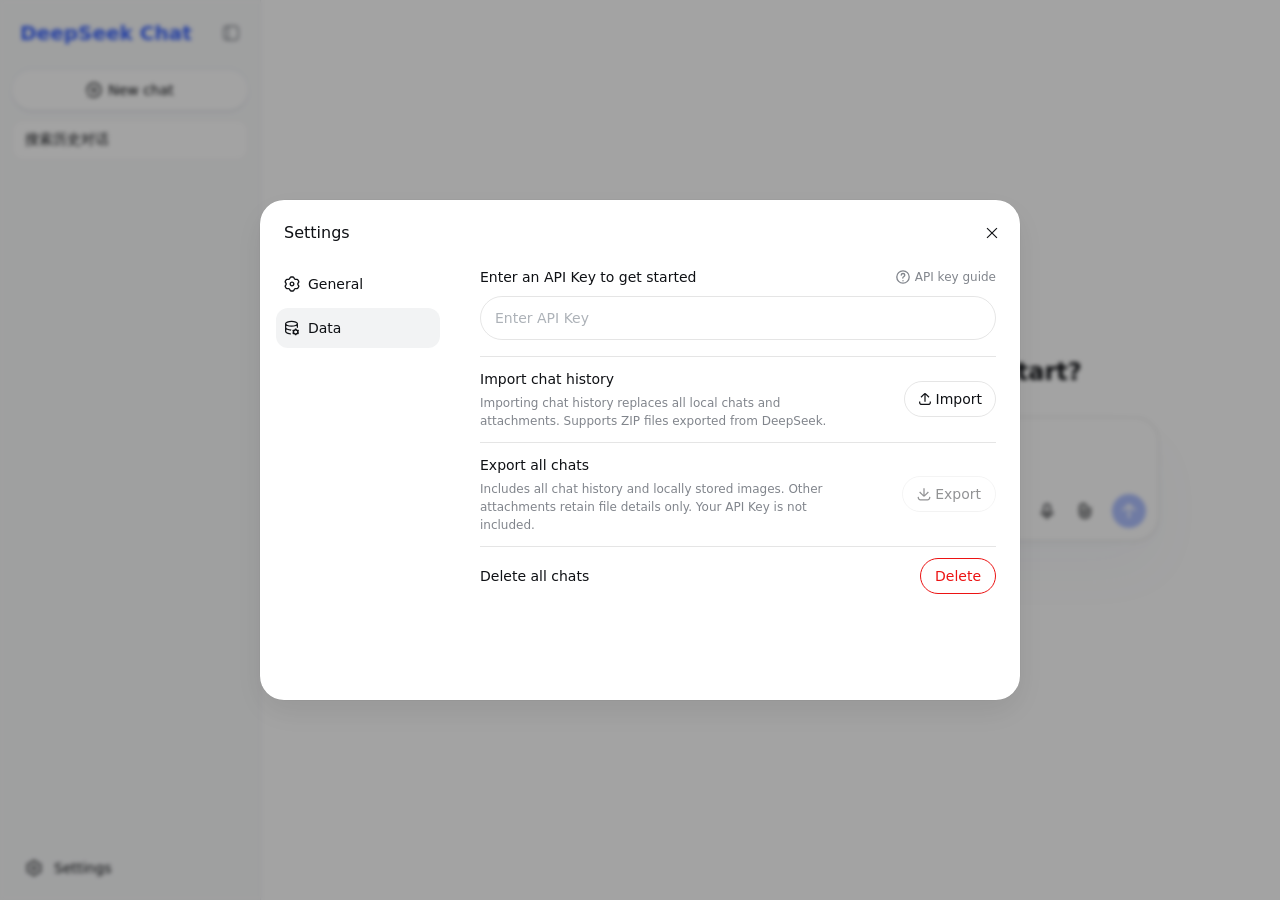
==== commit a08bf59b: "DeepSeek_API Pages 1.0.11 Use Flash for public web conversations, including follow-ups in saved Pro " ====
--- a/index.html
+++ b/index.html
@@ -1 +1 @@
-<!doctype html><html lang="zh-CN"><head><meta http-equiv="Content-Security-Policy" content="default-src 'self'; script-src 'self'; style-src 'self' 'unsafe-inline'; img-src 'self' data: blob: https:; font-src 'self' data:; media-src 'self' blob: data:; connect-src 'self' https://api.deepseek.com blob:; frame-src 'none'; object-src 'none'; base-uri 'none'; form-action 'none'"><link rel="manifest" href="./manifest.webmanifest"><link rel="icon" type="image/png" href="./icons/icon-192.png"><link rel="apple-touch-icon" href="./icons/apple-touch-icon.png"><link rel="stylesheet" href="./static/local/web-app.css"><script defer src="./static/local/web-app.js"></script><script defer src="./static/local/enhancements.js"></script><meta charset="utf-8"><meta name="viewport" content="width=device-width,initial-scale=1,viewport-fit=cover,interactive-widget=resizes-content"><meta name="theme-color" content="#ffffff"><meta name="description" content="基于 DeepSeek API 的纯前端聊天应用：多会话、附件、语音、联网搜索与历史导入导出。"><title>DeepSeek_API 网页版（非官方）</title><meta content="1.0.7" name="application-version"><script defer src="static/js/main.bcf98274.js"></script><link href="static/css/main.e0c153b9.css" rel="stylesheet"><link rel="stylesheet" href="./static/local/enhancements.css"></head><body><div id="root"></div></body></html>+<!doctype html><html lang="zh-CN"><head><meta http-equiv="Content-Security-Policy" content="default-src 'self'; script-src 'self'; style-src 'self' 'unsafe-inline'; img-src 'self' data: blob: https:; font-src 'self' data:; media-src 'self' blob: data:; connect-src 'self' https://api.deepseek.com blob:; frame-src 'none'; object-src 'none'; base-uri 'none'; form-action 'none'"><link rel="manifest" href="./manifest.webmanifest"><link rel="icon" type="image/png" href="./icons/icon-192.png"><link rel="apple-touch-icon" href="./icons/apple-touch-icon.png"><link rel="stylesheet" href="./static/local/web-app.css"><script defer src="./static/local/web-app.js"></script><script defer src="./static/local/enhancements.js"></script><meta charset="utf-8"><meta name="viewport" content="width=device-width,initial-scale=1,viewport-fit=cover,interactive-widget=resizes-content"><meta name="theme-color" content="#ffffff"><meta name="description" content="基于 DeepSeek API 的纯前端聊天应用：多会话、附件、语音、联网搜索与历史导入导出。"><title>DeepSeek_API 网页版（非官方）</title><meta content="1.0.11" name="application-version"><script defer src="static/js/main.bcf98274.js"></script><link href="static/css/main.e0c153b9.css" rel="stylesheet"><link rel="stylesheet" href="./static/local/enhancements.css"></head><body><div id="root"></div></body></html>
--- a/static/local/enhancements.css
+++ b/static/local/enhancements.css
@@ -73,6 +73,22 @@
 .local-history-result span { font-size: 0.875rem; }
 .local-history-result mark { color: inherit; background: #7897ed42; }
 .local-history-highlight { outline: 2px solid #7194fa; outline-offset: -2px; border-radius: 8px; }
+
+.local-file-link { position: absolute; inset: 0; }
+.local-file-thumbnail { display: block; width: 100%; height: 100%; }
+.local-attachment-view {
+  box-sizing: border-box;
+  width: min(720px, calc(100% - 24px));
+  max-height: calc(100dvh - 24px);
+  padding: 12px;
+  border: 1px solid var(--dsw-alias-border-l1);
+  border-radius: 16px;
+  background: var(--dsw-alias-bg-base, Canvas);
+  color: var(--dsw-alias-label-primary, CanvasText);
+}
+.local-attachment-view::backdrop { background: #0008; }
+.local-attachment-view > button { display: block; margin: 0 0 8px auto; font: inherit; }
+.local-attachment-view > img { display: block; max-width: 100%; max-height: calc(100dvh - 90px); margin: auto; }
 
 /* Keep the composer on one row; the switch labels fade out at the seam instead of wrapping. */
 .functionRow-ed6f47 { flex-wrap: nowrap; }
@@ -130,3 +146,148 @@
 @media (prefers-reduced-motion: reduce) {
   .app-frame { --local-snap: 0ms linear; }
 }
+
+/* Text size dialog opened from the settings sheet. */
+.local-font-size {
+  width: min(420px, calc(100vw - 24px));
+  box-sizing: border-box;
+  max-height: min(86dvh, 720px);
+  overflow-y: auto;
+  overscroll-behavior: contain;
+  margin: 10dvh auto auto;
+  padding: 16px;
+  border: 1px solid var(--dsw-alias-border-l1);
+  border-radius: 16px;
+  background: var(--dsw-alias-bg-base, Canvas);
+  color: var(--dsw-alias-label-primary, CanvasText);
+  box-shadow: 0 12px 48px #0003;
+}
+
+.local-font-size[open] { display: block; }
+.local-font-size::backdrop { background: #0004; }
+
+.local-font-header {
+  display: flex;
+  align-items: center;
+  justify-content: space-between;
+  gap: 8px;
+}
+
+.local-font-header h2 {
+  margin: 0;
+  font-size: 1rem;
+  font-weight: 600;
+}
+
+.local-font-close {
+  width: 40px;
+  height: 40px;
+  padding: 0;
+  border: 0;
+  border-radius: 50%;
+  background: transparent;
+  color: inherit;
+  font: inherit;
+  font-size: 1.25rem;
+  line-height: 1;
+  cursor: pointer;
+}
+
+.local-font-preview {
+  margin: 14px 0 12px;
+  padding: 12px;
+  border-radius: 12px;
+  background: var(--dsw-alias-bg-layer-3);
+}
+
+.local-font-bubble {
+  width: fit-content;
+  margin-inline-start: auto;
+  padding: 8px 12px;
+  border-radius: 12px;
+  background: var(--dsw-alias-button-ghost-active-fill, #eef2ff);
+  color: var(--dsw-alias-brand-text, #4d6bfe);
+  font-size: 1rem;
+}
+
+.local-font-preview p {
+  margin: 10px 0 0;
+  font-size: 0.875rem;
+  color: var(--dsw-alias-label-secondary, #6b6b6b);
+}
+
+.local-font-row {
+  display: flex;
+  align-items: center;
+  justify-content: space-between;
+  padding: 10px 0;
+  border-top: 1px solid var(--dsw-alias-border-l1);
+}
+
+.local-font-row span { font-size: 0.9375rem; }
+
+.local-font-switch {
+  position: relative;
+  width: 44px;
+  height: 24px;
+  padding: 0;
+  border: 0;
+  border-radius: 12px;
+  background: var(--dsw-alias-interactive-bg-hover, #e5e5e5);
+  cursor: pointer;
+}
+
+.local-font-switch::after {
+  content: "";
+  position: absolute;
+  top: 3px;
+  left: 3px;
+  width: 18px;
+  height: 18px;
+  border-radius: 50%;
+  background: #fff;
+  box-shadow: 0 1px 3px #0003;
+  transition: transform 180ms ease;
+}
+
+.local-font-switch[aria-checked="true"] { background: var(--dsw-alias-brand-primary, #4d6bfe); }
+.local-font-switch[aria-checked="true"]::after { transform: translateX(20px); }
+
+.local-font-slider {
+  width: 100%;
+  margin: 14px 0 2px;
+  accent-color: var(--dsw-alias-brand-primary, #4d6bfe);
+}
+
+.local-font-slider:disabled { opacity: 0.45; }
+
+.local-font-ticks {
+  display: flex;
+  justify-content: space-between;
+  padding: 0 7px;
+}
+
+.local-font-ticks i {
+  width: 3px;
+  height: 3px;
+  border-radius: 50%;
+  background: var(--dsw-alias-border-l2, #ccc);
+}
+
+.local-font-scale {
+  display: flex;
+  align-items: baseline;
+  justify-content: space-between;
+  margin-top: 6px;
+  font-size: 0.8125rem;
+  color: var(--dsw-alias-label-secondary, #6b6b6b);
+}
+
+.local-font-scale .local-font-a-small { font-size: 0.75rem; }
+.local-font-scale .local-font-a-large { font-size: 1.125rem; }
+
+.local-welcome-whale {
+  display: block;
+  flex: none;
+  margin-block-end: 12px;
+}
